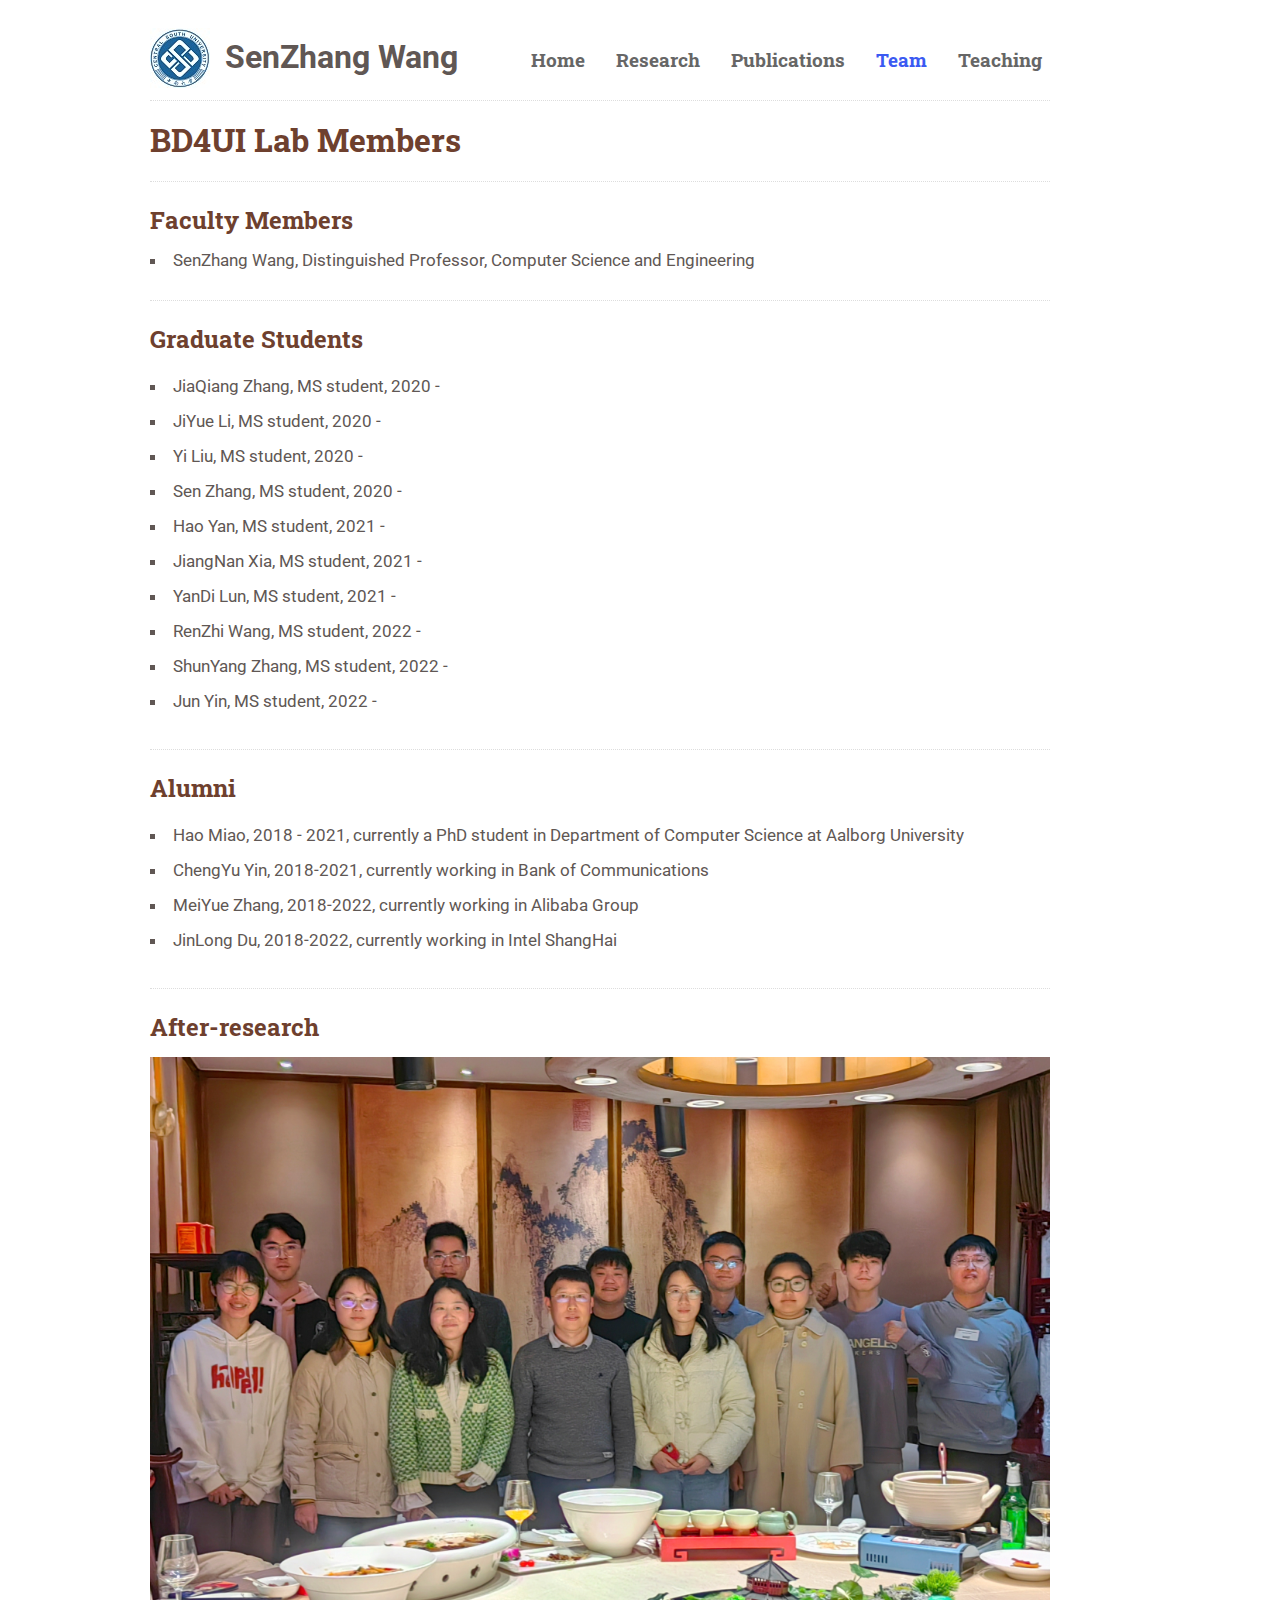
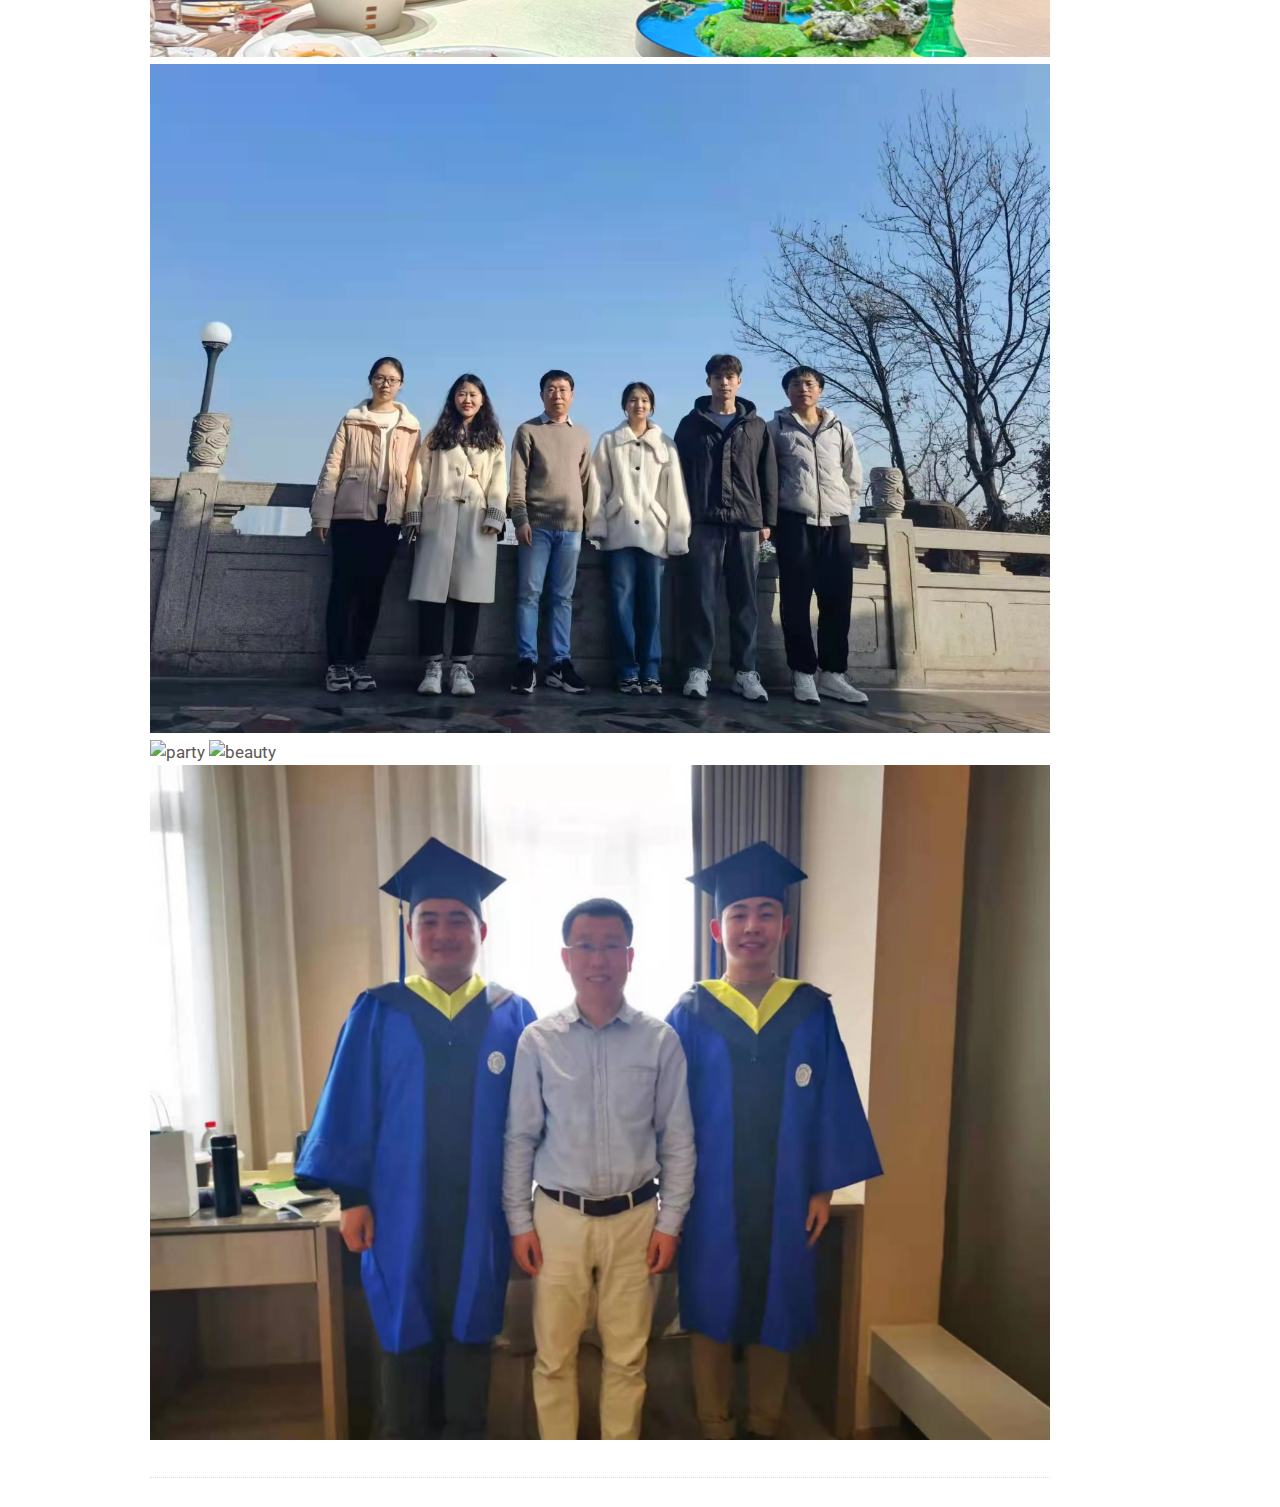
==== people.html @ 12c83cc8 "Update people.html" ====
<!DOCTYPE html>
<html xmlns="http://www.w3.org/1999/xhtml">
<head>
    <meta http-equiv="Content-Type" content="text/html; charset=utf-8" />
    <meta name="viewport" content="width=device-width, initial-scale=1, minimum-scale=0.5, maximum-scale=2.0, user-scalable=yes" />
    <title>SenZhang Wang at CSU</title>
    <!-- Website Styles -->
    <link rel="stylesheet" href="files/style.css" type="text/css" media="screen" />
    <link href='http://fonts.googleapis.com/css?family=Roboto:400,700,400italic' rel='stylesheet' type='text/css'/>
    <link href='http://fonts.googleapis.com/css?family=Roboto+Slab:400,700' rel='stylesheet' type='text/css'/>
    <link rel="icon" href="images/graph.ico">
</head>

<body >
    <div id="wrapper" >
        <!-- HEADER START -->
        <div id="header" >
		<div class="inner" >
                <div class="logo">
                    <img src="images/csu.jpg" alt="CSU-Logo" width="60" height="60" />
                </div>

                <div class="log">
                    <p><font size="6">SenZhang Wang</font></p>
                </div>

                <div class="nav">
                    <ul>
                        <li >
                            <a href="index.html">Home</a>
                        </li>
						<li >
                            <a href="research.html">Research</a>
                        </li>
                        <li>
                            <a href="publications.html">Publications</a>
                        </li>
						<li class="current">
                            <a href="people.html">Team</a>
                        </li>
                        <li>
                            <a href="teaching.html">Teaching</a>
                        </li>
                        
						
                    </ul>
                </div><!-- #nav end -->
                <div class="clear"></div>
            </div><!-- .inner end -->
        </div><!-- #header end -->

        <!-- MAIN CONTENT START -->
        <div id="main">
            <div class="inner">
  	<h3><font size="6"><font color="#6E402E"><b> BD4UI Lab Members</b></font></font></h3>
			   
				<div class="divider line"></div>


                <h3><font size="5"><font color="#6E402E"><b>Faculty Members</b></font></font></h3>
                <ul class="list square">  
                    <li> SenZhang Wang, Distinguished Professor, Computer Science and Engineering  </li>
                </ul>

                <div class="divider line"></div>
	

                <h3><font size="5"><font color="#6E402E"><b>Graduate Students</b></font></font></h3>
				<ul class="list square">  
	
					<li style="line-height: 35px"> JiaQiang Zhang, MS student, 2020 -   </li>
					<li style="line-height: 35px"> JiYue Li, MS student, 2020 -   </li>
					<li style="line-height: 35px"> Yi Liu, MS student, 2020 -   </li>
					<li style="line-height: 35px"> Sen Zhang, MS student, 2020 -   </li>
					<li style="line-height: 35px"> Hao Yan, MS student, 2021 -   </li>
                        <!-- <img src="images/yh.jpg" alt="yh" width="350"  /> -->
                        <!-- <img src="images/yh2.jpg" alt="yh2" width="350"  /> -->
					<li style="line-height: 35px"> JiangNan Xia, MS student, 2021 -   </li>
                        <!-- <img src="images/xjn.jpg" alt="xjn" width="350"  /> -->
					<li style="line-height: 35px"> YanDi Lun, MS student, 2021 -   </li>
					<li style="line-height: 35px"> RenZhi Wang, MS student, 2022 -   </li>
                        <!-- <img src="images/wrz.jpg" alt="wrz" width="350"  /> -->
					<li style="line-height: 35px"> ShunYang Zhang, MS student, 2022 -   </li>
					<li style="line-height: 35px"> Jun Yin, MS student, 2022 -   </li>	
                        <!-- <img src="images/yj.jpg" alt="yj" width="350"  /> -->
                </ul>

                <div class="divider line"></div>
				
                <h3><font size="5"><font color="#6E402E"><b>Alumni</b></font></font></h3>
                <ul class="list square">
				    <li style="line-height: 35px"> Hao Miao, 2018 - 2021, currently a PhD student in Department of Computer Science at Aalborg University</li>
                    <li style="line-height: 35px"> ChengYu Yin, 2018-2021, currently working in Bank of Communications</li>
                    <li style="line-height: 35px"> MeiYue Zhang, 2018-2022, currently working in Alibaba Group</li>
                    <li style="line-height: 35px"> JinLong Du, 2018-2022, currently working in Intel ShangHai</li>
                </ul>
				
				<div class="divider line"></div>

                <h3><font size="5"><font color="#6E402E"><b>After-research</b></font></font></h3>
                <ul class="list square">
		    <img src="images/20230324.jpg" alt="0324" width="900"  />
                    <img src="images/climbing.jpg" alt="climb" width="900"  />
                    <img src="images/nuaa_1.jpg" alt="party" width="900"  />
                    <img src="images/nuaa_2.jpg" alt="beauty" width="900"  />
                    <img src="images/nuaa_3.jpg" alt="graduate" width="900"  />
                </ul>
				
				<div class="divider line"></div>
				
				</div>
				</div>
    
</body>
</html>
---- files/style.css ----
/*========================*/
/*===  1. CSS Reset    ===*/
/*========================*/

html, body, div, span, h1, h2, h3, h4, h5, h6, p, blockquote, img, strong, ol, ul, li, form, input { margin: 0; padding: 0; border: 0; vertical-align: baseline; }
ul { list-style:none; list-style-position:outside;}

/*========================*/
/*===  2. General      ===*/
/*========================*/

body { background:#fff; font-size: 17px; line-height: 25px; font-family: 'Roboto', Helvetica, Arial, sans-serif; color:#605754; }

#wrapper { width: 980px; background:#fff; margin: 0 auto; }
.inner { width: 900px; margin: 0px; }
#header, #main, #footer { margin: 0 auto; width: 100%; }

a { color:#3B5AF2; text-decoration:none; transition: color 0.1s linear; -moz-transition: color 0.1s linear; -webkit-transition: color 0.1s linear; -o-transition: color 0.1s linear; }
	a:hover { color:#A25799; }
	a:active{ outline: none; }
	a:focus{ outline: none; -moz-outline-style: none; } 

p { display: block; margin-bottom:20px; }
strong { font-weight:bold; }
input, textarea { font-family: Arial, 'Helvetica Neue', Helvetica, sans-serif; }

::selection { background:#2e06cb; color:#fff; }

.clear { clear: both; display: block; height: 0; width: 100%; }


/*========================*/
/*===  3. Columns      ===*/
/*========================*/

.one_half, .one_third, .one_fourth, .three_fourth, .two_third, .one_fifth, .two_fifth, .three_fifth, .four_fifth { margin-bottom: 20px; float:left; margin-right: 4%; position:relative; }

.one_half { width:48%; }
.one_third { width:25.66%; }
.two_third { width:70.34%; }
.one_fourth { width:22%; }
.three_fourth { width:74%; }
.one_fifth { width:16.8%; }
.two_fifth { width:37.6%; }
.three_fifth { width:58.4%; }
.four_fifth { width:79.2%; }
.seven_tenth { width:65%; }
.third_tenth { width:35%; }

.last { margin-right: 0 !important; clear: right; }

.full-width { width:100%; }
	
.divider { display: block; width: 100%; height: 0; clear: both; margin:20px 0px; position: relative; }
	.line { border-top:1px dotted #ddd; margin-top:28px; margin-bottom:29px; }
	.top { text-align: right; border-top:1px dotted #ddd; margin-top:28px; margin-bottom:29px; width:98.35%; }
	.top a { font-size: 8px; line-height: 20px; position:absolute; right:-14px; top:-10px; color:#bbb; }
	.top a:hover { color:#3B5AF2; }
	

/*==========================*/
/*===  4. Typography     ===*/
/*==========================*/

/*==========================*/
/*===  4.1. Heading font ===*/
/*==========================*/

.nav,h1,h2,h3,h4,.home_tagline h1,.tagline h1,.over span,.dropcap1,.dropcap2,.bold,.nivo-caption { 
	font-family: 'Roboto Slab', 'Roboto', Helvetica, Arial; 
	/*text-transform:uppercase; */
	font-weight:normal; 	
}


/*=================================*/
/*===  4.2. Typography elements ===*/
/*=================================*/

h1,h2,h3,h4,h5,h6 { margin-bottom:20px; color:#444;  }
h5,h6 { letter-spacing:.9px; font-weight:bold; line-height:20px; }
h1{ font-size:30px; line-height:30px; }
h2{ font-size:28px; line-height:28px; }
h3{ font-size:20px; line-height:18px; }
h4{ font-size:17px; line-height:22px; font-weight:bold }
h5{ font-size:11px; }
h6{ font-size:10px; }

.title a { color:#444; }
.title a:hover { color:#3B5AF2; }

.dropcap1 { color: #444; display: block; float: left; font-size: 40px; line-height: 40px; margin: 0 8px 0 0; }
.dropcap2 { width:40px; height:40px; background:url(../img/dropcap.png) no-repeat; color:#fff; font-size:30px; text-align:center; line-height:40px; display: block; float: left; margin: 0 8px 0 0; }


.pullleft, .pullright { float: right; font-size:15px; font-style:italic; color:#999; width: 32%; margin: 20px 2px 14px 14px; padding: 20px; border-left: 2px solid #e1e1e1;}
	.pullleft { float: left; margin-left: 1px; margin-right: 20px; }

.imageleft, .imageright { float: right; padding: 8px; margin: 8px 0px 8px 24px; border: 1px solid #e1e1e1; }
.imageleft { float: left; margin: 8px 24px 8px 0px; }
.center { display:block; margin-left:auto; margin-right:auto; margin-bottom:30px; }
.border { border:1px solid #e1e1e1; padding:6px; margin-bottom:4px; margin-bottom:30px; }
img.specific { width:auto;}

.blockleft, .blockright { display: block; float: right; border: 1px solid #e1e1e1; margin: 8px 0px 8px 24px; padding: 8px; }
	.blockleft { float: left; margin: 8px 24px 8px 0px; }	
	.caption { color: #aaa; font-size: 11px; font-style: italic; text-align: center; margin:0; }

blockquote { color:#aaa; font-size:15px; font-style:italic;  margin:20px 0px 20px 20px; padding:20px; border-left:3px solid #ddd; }
	blockquote p { margin:0px; }
	blockquote span { display:block; font-size:12px; line-height:20px; color:#555; float:right; }	

.highlight-light { padding: 2px 5px; background-color: #f0f0bd; color: #222; }
.highlight-dark { padding: 2px 5px; background-color: #555; color: #fff; }

.box { padding:19px 16px; border:1px solid #ddd; text-align:center; margin-bottom:30px; }
	.box-grey { border-color:#ddd; color:#666; }
	.box-orange { border-color:#ffcc99; color:#3B5AF2; }
	
	
/*========================*/
/*===  5. Header       ===*/
/*========================*/

#header { z-index: 999; position: relative; }
	#header .inner { border-bottom:1px dotted #ddd; }	
	#header .logo { float:left; margin-top:28px; position:relative; display:block;}	
	#header .log { float:left; margin-top:45px; margin-left:15px; position:relative; display:block; font-size:28px; font-weight: bold;}	

/*========================*/
/*===  5.1. Navigation ===*/
/*========================*/

.nav { float:right; height:20px; margin:40px 0; }
.nav ul { list-style:none; position:relative; }
	.nav ul li { float:left; margin-left:15px; position:relative; display:block; font-size:19px; font-weight: bold;}		
	.nav ul li > a { color:#666; padding:0px 8px; line-height:40px; text-decoration:none; display:block;  }	
	.nav ul li:hover > a { color:#3B5AF2; }
	.nav ul li.current > a { color:#3B5AF2; }
	.nav ul li.current > a:hover { color:#3B5AF2; }

/*=========================*/
/*===  6. Main Content  ===*/
/*=========================*/

.home_tagline h1 { text-align:center; font-size:32px; line-height:40px; color:#605754; }
.home_tagline h1 a { color:#3B5AF2; }
.home_tagline h1 a:hover { color:#444; }

.static { margin-bottom:30px; }

.tagline { padding:30px 0px; width:900px; margin:0 auto; border-bottom:1px dotted #ddd; }
	.tagline h1 { font-size:32px; line-height:32px; float:left; margin:0px; }
	.tagline span { float:left; font-size:11px; line-height:11px; color:#aaa; border-left:1px dotted #ccc;  margin:10px 0px 0px 14px; padding-left:14px; }


#main .inner { padding-top:30px; }
.custom_content { padding-bottom:10px; }

.goto { font-size:11px; line-height:11px; display:block; margin-top:24px; }

#homepage-item, #recent-work, #recent-posts { margin-bottom:30px; position:relative; }

#recent-work img { margin-bottom:0px; padding:0px;  }
#recent-work a {  }
#recent-work .over { width:198px; height:130px; }

#homepage-item h4 { margin-bottom:5px; }
#homepage-item p:last-child { margin-bottom:0px; }

#recent-posts p { margin-bottom:0px; background:#fff; }
#recent-posts h5 { line-height:10px; margin-bottom:10px; }
#recent-posts span.post-info { float:none; background:#fff; margin:0px; font-style:italic; color:#716965; display:block; margin-top:-8px; font-size:11px; }

#recent-work .one_third,#recent-work .one_fourth,#recent-posts .one_third,#recent-posts .one_fourth,#homepage-item .one_third,#homepage-item .one_fourth { margin-bottom:0px; }

.content { width:662px; float:left; margin-right:20px; }
.content .gallery { margin-bottom:30px; }
.content .gallery a > img { width:644px; }

.content_right { margin:0px 0px 0px 20px; }

.heading-img { margin-bottom:30px; width:644px; }

/*========================*/
/*===  6.3. Portfolio  ===*/
/*========================*/

.portfolio { overflow:hidden; }
.portfolio > li { float:left; }
.portfolio li img { width:100%; }

.over { opacity:0; filter: alpha(opacity = 0); position:absolute; background:#fff url(../img/over_plus.png) no-repeat right bottom; }
.over:hover { text-decoration:none; color:#666; }
	.over span { font-size:22px; color:#444; display:block; margin:10px 10px 5px 10px;}
	.over p { margin:0px 10px; color:#999; }

.zoom { background:#fff url(../img/over_zoom.png) no-repeat center center; }

.item-name { display:block; margin-left:7px; margin-bottom:4px; }
	.item-name p { color:#605754; font-size:11px; margin-bottom:4px; }
	.item-name .title { margin-top:10px; }	
	.item-name h4, .item-name h3 { margin-bottom:6px; }
	.item-name > a { font-size:11px; }
	
.one-column > li { width:900px; margin-bottom:24px; display:inline-block; float:none; }
	.one-column li:last child { margin:0; }
	.one-column .item-name span { margin-bottom:0px; }
	.one-column .item-name span a { font-size:12px; line-height:20px; display:block; margin-bottom:10px; }	
	.one-column p { font-size:12px; }
	.one-column .item-name h4, .one-column .item-name h3 { margin-bottom:20px; margin-top:0px; }
	
.detailed .item-image { float:left; width:600px; margin-right:30px; }
.detailed .item-name { float:left; width:256px; padding:0; margin:0; }
.detailed .item-name span a { margin-bottom:30px; }
.detailed p { margin-bottom:30px; }

.two-columns { width:950px; }
.two-columns li { width:425px; margin:0 50px 40px 0; }
.two-columns li img, .two-columns .over { width:411px; height:290px; }
.three-columns { width:945px; }
.three-columns li { width:270px; margin:0 45px 35px 0; }
.three-columns li img, .three-columns .over { width:256px; height:180px; }
.four-columns { width:936px; }
.four-columns li { width:198px; margin:0 36px 30px 0; }
.four-columns li img, .four-columns .over { width:184px; height:130px; }

.item-image { width:width; height:height; border:1px solid #e1e1e1; padding:6px; padding-bottom:0px; margin-bottom:4px; }

.gallery li { list-style:none; }

.hidden { display:none; }

.filter { padding-bottom:40px; }
.filter li { float:left; padding-right:10px; border-right:1px solid #ddd; margin-right:10px; font-size:12px; line-height:12px; }
.filter li a { color:#605754; }
.filter li:last-child { border:0px; }
.filter li.current a { color:#d16f4e; }


/*========================*/
/*===  7. Footer       ===*/
/*========================*/

#footer { clear:both; }
#footer .one_third, #footer .one_fourth { margin-bottom:0px; }
#footer .inner { padding:30px 0 20px 0; overflow:hidden; border-top:1px dotted #ddd; }

#footer ul { list-style-type: none; list-style-position: outside; }
	
#footer ul.links li a { color:#605754; display:block; font-size:12px; line-height:20px; padding:0px 0px 8px 0px; }

#tweet li { margin-bottom:10px; }
#tweet .twitter-content { padding:10px; background:#e6e6e6; font-size:11px; font-style:italic; }
#tweet .quote { font-size:11px; text-decoration:none; background:url(../img/twitter_quote.png) no-repeat right top; width:198px; height:30px; }
#tweet .quote a span { color:#c0c0c0; padding:10px 0 0 8px; display:block;}
#tweet .quote a:hover { text-decoration:none; }

.flickr_badge_image {margin:0 4px 0 0; float:left;}
.flickr_badge_image img { width:39px; height:39px; padding:2px; border:1px solid #ddd;}


/*========================*/
/*===  7.1. Copyright  ===*/
/*========================*/

.footer_small { clear:both; width:900px; margin:0 auto; overflow:hidden; padding:20px 0; border-top:1px dotted #ddd; }
.copyright { font-size:11px; padding-top:8px; text-align:center; }


/*========================*/
/*===  8. Elements     ===*/
/*========================*/

/*========================*/
/*===  8.1. Icon boxes ===*/
/*========================*/

.icon-image { float:left; width:32px; margin-right:10px; }
.icon-text { float:left; width:156px; overflow:hidden; }
.icon-text h5,.icon-text h6 { margin-bottom:5px; }
.icon-text p { font-size:11px; margin-bottom:10px; }

.one_third .icon-text { width:233px; }
.one_fifth .icon-text { width:109px; }


/*========================*/
/*===  8.4. Toggles    ===*/
/*========================*/

.toggle-view { list-style:none; width:100%; }

.toggle-view li { margin-bottom:4px; position:relative; cursor:pointer; overflow:hidden; }
.toggle-view h6 { text-decoration: none; text-transform: uppercase; padding:7px 8px 7px 30px; font-size:12px; line-height:20px; margin:0; border: 1px solid #e1e1e1; }
	.toggle { background:url(../img/toggle.png) no-repeat 8px 2px; }
	.active { background:url(../img/toggle.png) no-repeat 8px -48px;}

.toggle-view img { position:absolute; left:6px; top:5px; color:#bbb; font-size:22px; }
.toggle-view p { padding:10px 10px 10px 32px; margin:0px; display:none; } 


/*========================*/
/*===  8.5. Lists      ===*/
/*========================*/

ol, .list { list-style:inside none; margin-bottom:30px; }
ol li, .list li { color:#605754; line-height:20px; }
	ol { list-style-type:decimal; }
	.square { list-style-type:square; }
	.circle { list-style-type:circle; }
	.check li { background:transparent url(../img/checklist.png) no-repeat 0px 2px; padding-left:22px; }


/*========================*/
/*===  8.6. NivoSlider ===*/
/*========================*/

.slider #slider { width:900px; height:380px; }
.slider .nivoSlider { background:#fff url(../img/loader.gif) no-repeat 50% 50%; margin-bottom:30px; }
.slider .nivoSlider img { position:absolute; top:0px; left:0px; display:none; }
.slider .nivoSlider a { border:0; display:block; }

.slider .nivo-controlNav { position:absolute; left:10px; bottom:10px; }
.slider .nivo-controlNav a { display:block; width:10px; height:10px; background:url(../img/nivo-slider/bullets.png) no-repeat; text-indent:-9999px; border:0; margin-right:10px; float:left; }
.slider .nivo-controlNav a.active { background-position:0 -10px; }
.slider .nivo-directionNav a { display:block; height:30px; width:30px; background:url(../img/nivo-slider/arrows.png) no-repeat left; text-indent:-9999px; border:0; }
.slider a.nivo-nextNav { background-position:-90px 0; right:15px; top:175px; }
.slider a.nivo-nextNav:hover { 	background-position:-60px 0px; }
.slider a.nivo-prevNav { left:15px; top:175px; }
.slider a.nivo-prevNav:hover { 	background-position:-30px 0px; }

.slider .nivo-caption { bottom:15px; right:15px; left:auto; display:block; width:auto; max-width:630px; overflow:hidden; background:#000; text-shadow:none; }
.slider .nivo-caption p { padding:15px 20px; color:#fff; font-size:22px; text-transform:uppercase; }
.slider .nivo-caption a { color:#fff; text-decoration:underline; }

/*========================*/
/*===  8.7. Table ===*/
/*========================*/

.table{
	width:inherit;
    border: 0px solid #ccc;
}
.table td{
    border: 0px solid #ccc;
	padding-bottom: 1em
}
.pic{
    width:12%;
	vertical-align: top;
}

.pic2{
    width:18%;
	vertical-align: top;
}

.content{
    width:inherit;
}

.date{
    width:8%;
	vertical-align: top;
}

.news{
    width:inherit;
}


.state{
    width:22%;
}

.travelcontent{
    width:inherit;
}
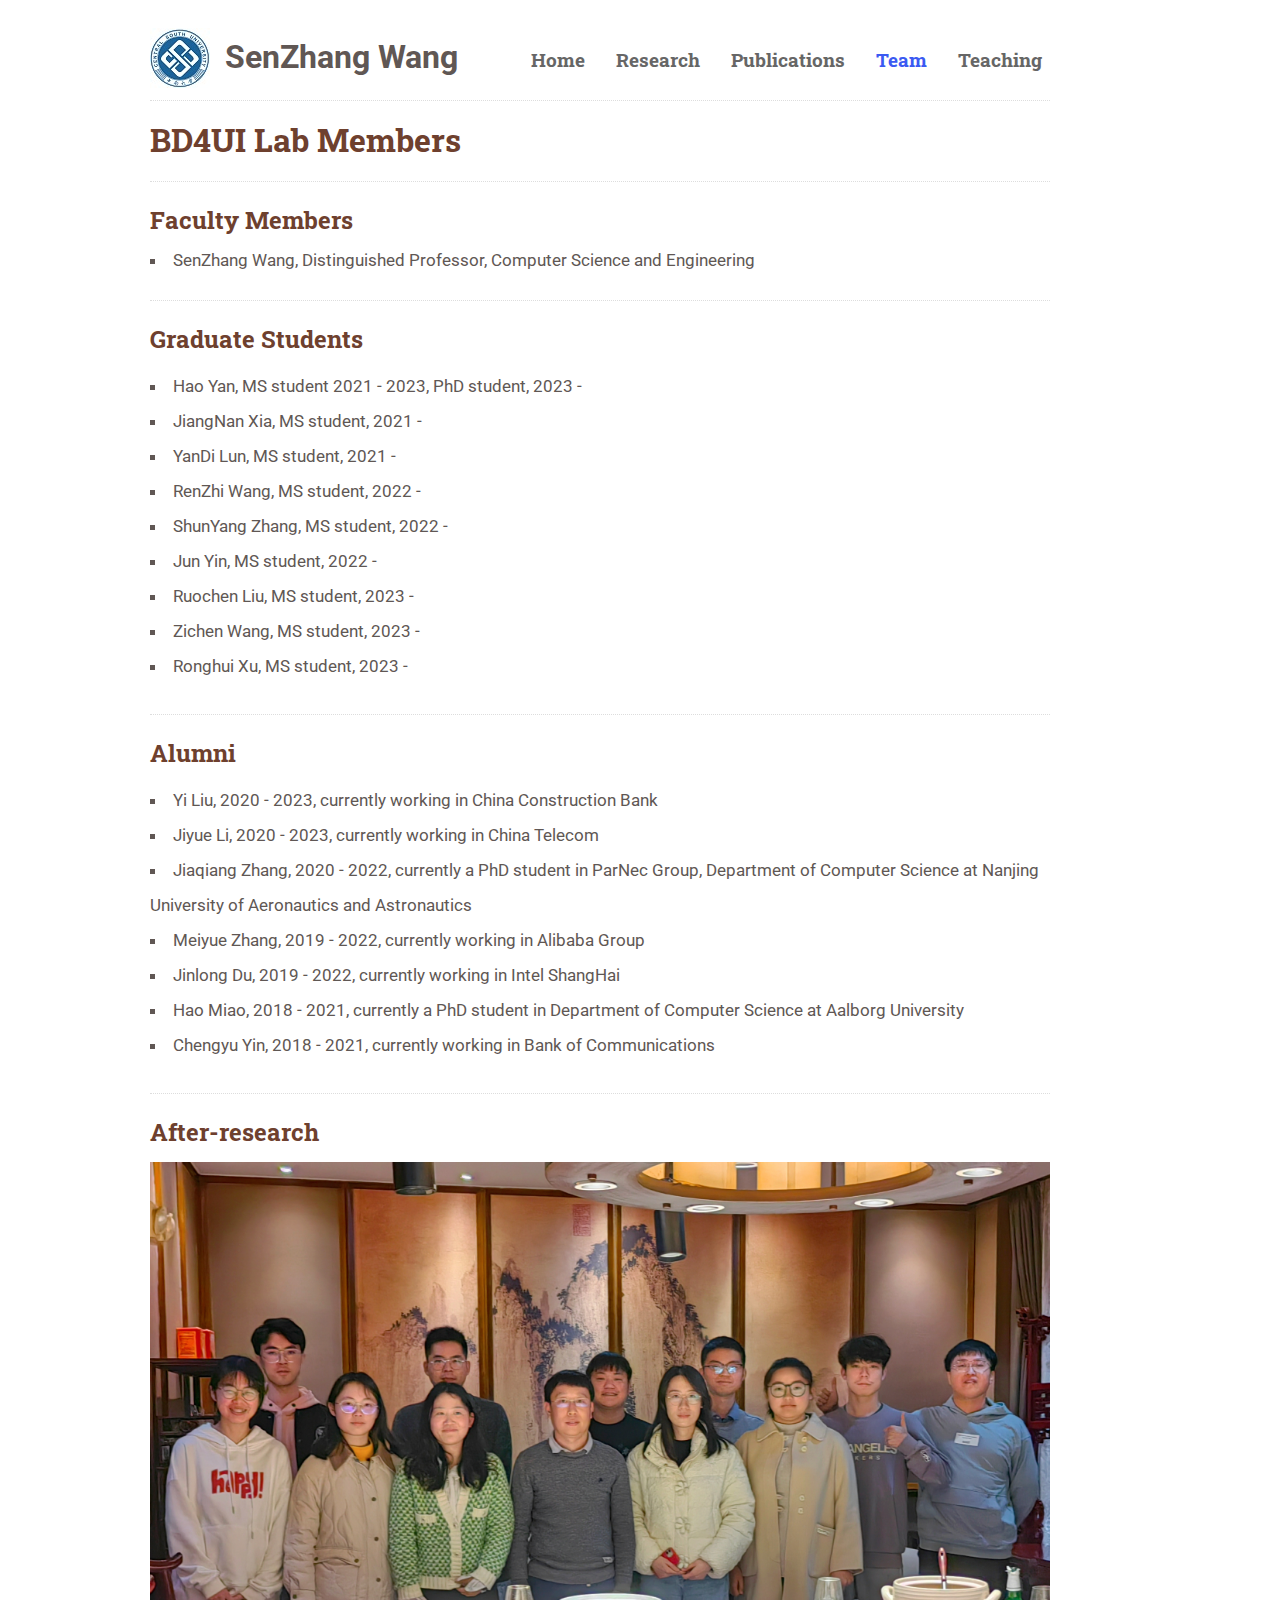
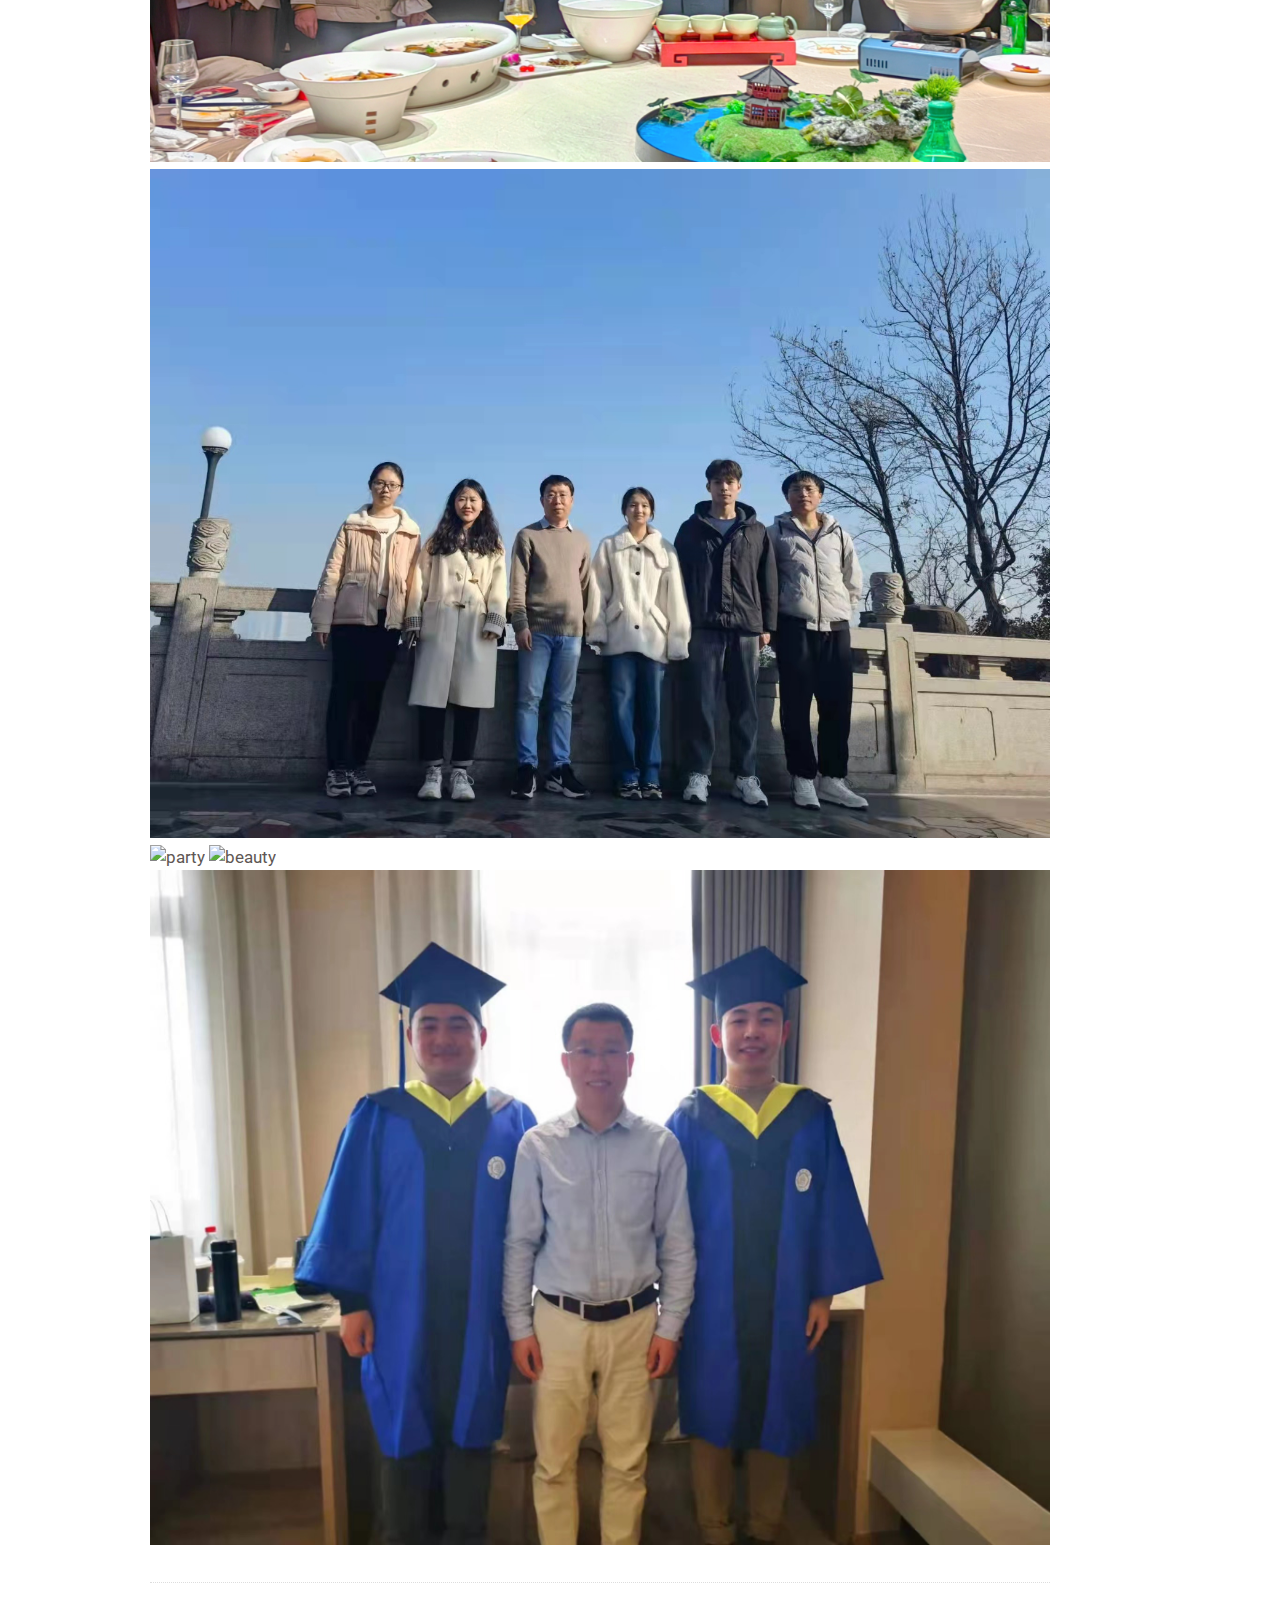
==== commit 0172a298: "Update people.html" ====
--- a/people.html
+++ b/people.html
@@ -67,12 +67,7 @@
 
                 <h3><font size="5"><font color="#6E402E"><b>Graduate Students</b></font></font></h3>
 				<ul class="list square">  
-	
-					<li style="line-height: 35px"> JiaQiang Zhang, MS student, 2020 -   </li>
-					<li style="line-height: 35px"> JiYue Li, MS student, 2020 -   </li>
-					<li style="line-height: 35px"> Yi Liu, MS student, 2020 -   </li>
-					<li style="line-height: 35px"> Sen Zhang, MS student, 2020 -   </li>
-					<li style="line-height: 35px"> Hao Yan, MS student, 2021 -   </li>
+					<li style="line-height: 35px"> Hao Yan, MS student 2021 - 2023, PhD student, 2023 -   </li>
                         <!-- <img src="images/yh.jpg" alt="yh" width="350"  /> -->
                         <!-- <img src="images/yh2.jpg" alt="yh2" width="350"  /> -->
 					<li style="line-height: 35px"> JiangNan Xia, MS student, 2021 -   </li>
@@ -83,16 +78,23 @@
 					<li style="line-height: 35px"> ShunYang Zhang, MS student, 2022 -   </li>
 					<li style="line-height: 35px"> Jun Yin, MS student, 2022 -   </li>	
                         <!-- <img src="images/yj.jpg" alt="yj" width="350"  /> -->
+					<li style="line-height: 35px"> Ruochen Liu, MS student, 2023 -   </li>
+					<li style="line-height: 35px"> Zichen Wang, MS student, 2023 -   </li>
+					<li style="line-height: 35px"> Ronghui Xu, MS student, 2023 -   </li>
                 </ul>
 
                 <div class="divider line"></div>
 				
                 <h3><font size="5"><font color="#6E402E"><b>Alumni</b></font></font></h3>
                 <ul class="list square">
-				    <li style="line-height: 35px"> Hao Miao, 2018 - 2021, currently a PhD student in Department of Computer Science at Aalborg University</li>
-                    <li style="line-height: 35px"> ChengYu Yin, 2018-2021, currently working in Bank of Communications</li>
-                    <li style="line-height: 35px"> MeiYue Zhang, 2018-2022, currently working in Alibaba Group</li>
-                    <li style="line-height: 35px"> JinLong Du, 2018-2022, currently working in Intel ShangHai</li>
+			<li style="line-height: 35px"> Yi Liu, 2020 - 2023, currently working in China Construction Bank</li>
+			<li style="line-height: 35px"> Jiyue Li, 2020 - 2023, currently working in China Telecom</li>
+			<li style="line-height: 35px"> Jiaqiang Zhang, 2020 - 2022, currently a PhD student in ParNec Group, Department of Computer Science at Nanjing University of Aeronautics and Astronautics</li>
+			<li style="line-height: 35px"> Meiyue Zhang, 2019 - 2022, currently working in Alibaba Group</li>
+                    	<li style="line-height: 35px"> Jinlong Du, 2019 - 2022, currently working in Intel ShangHai</li>
+			<li style="line-height: 35px"> Hao Miao, 2018 - 2021, currently a PhD student in Department of Computer Science at Aalborg University</li>
+                    	<li style="line-height: 35px"> Chengyu Yin, 2018 - 2021, currently working in Bank of Communications</li>
+                    	
                 </ul>
 				
 				<div class="divider line"></div>
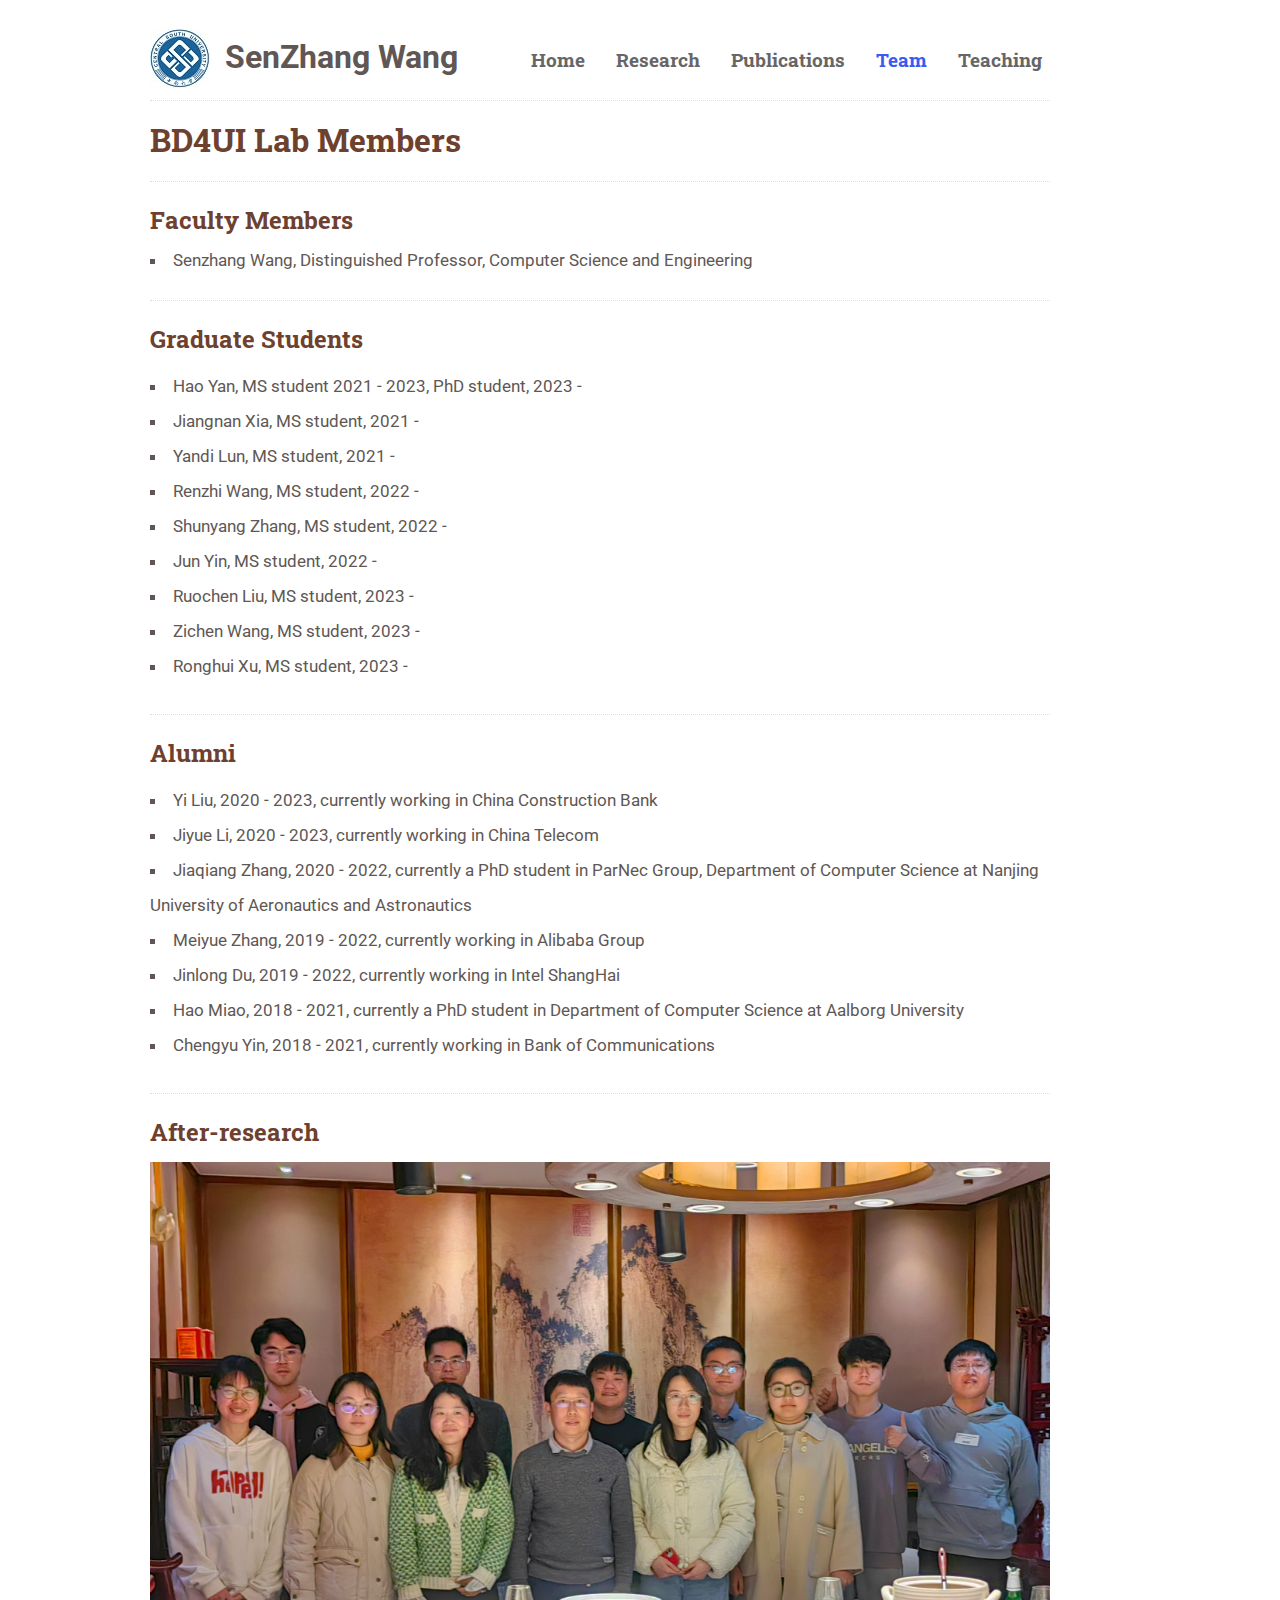
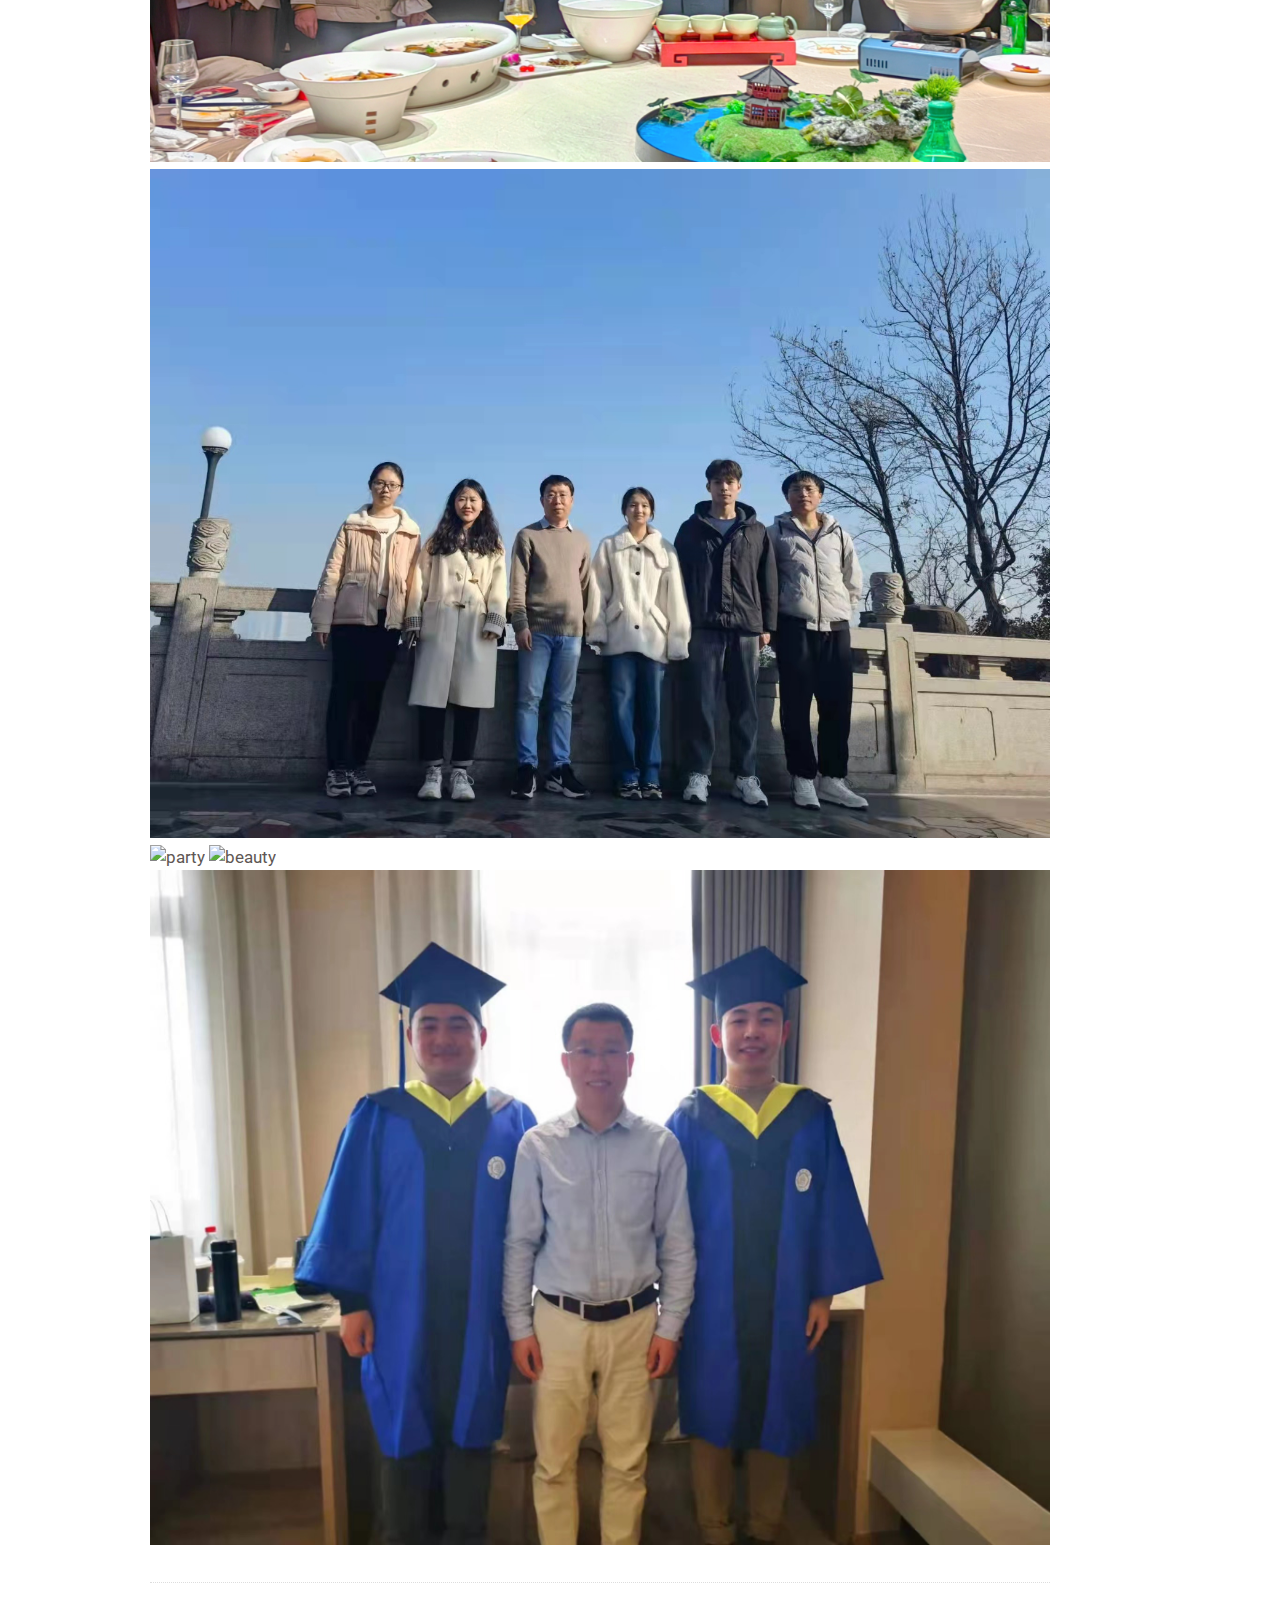
==== commit d6fea7b0: "Update people.html" ====
--- a/people.html
+++ b/people.html
@@ -59,7 +59,7 @@
 
                 <h3><font size="5"><font color="#6E402E"><b>Faculty Members</b></font></font></h3>
                 <ul class="list square">  
-                    <li> SenZhang Wang, Distinguished Professor, Computer Science and Engineering  </li>
+                    <li> Senzhang Wang, Distinguished Professor, Computer Science and Engineering  </li>
                 </ul>
 
                 <div class="divider line"></div>
@@ -70,12 +70,12 @@
 					<li style="line-height: 35px"> Hao Yan, MS student 2021 - 2023, PhD student, 2023 -   </li>
                         <!-- <img src="images/yh.jpg" alt="yh" width="350"  /> -->
                         <!-- <img src="images/yh2.jpg" alt="yh2" width="350"  /> -->
-					<li style="line-height: 35px"> JiangNan Xia, MS student, 2021 -   </li>
+					<li style="line-height: 35px"> Jiangnan Xia, MS student, 2021 -   </li>
                         <!-- <img src="images/xjn.jpg" alt="xjn" width="350"  /> -->
-					<li style="line-height: 35px"> YanDi Lun, MS student, 2021 -   </li>
-					<li style="line-height: 35px"> RenZhi Wang, MS student, 2022 -   </li>
+					<li style="line-height: 35px"> Yandi Lun, MS student, 2021 -   </li>
+					<li style="line-height: 35px"> Renzhi Wang, MS student, 2022 -   </li>
                         <!-- <img src="images/wrz.jpg" alt="wrz" width="350"  /> -->
-					<li style="line-height: 35px"> ShunYang Zhang, MS student, 2022 -   </li>
+					<li style="line-height: 35px"> Shunyang Zhang, MS student, 2022 -   </li>
 					<li style="line-height: 35px"> Jun Yin, MS student, 2022 -   </li>	
                         <!-- <img src="images/yj.jpg" alt="yj" width="350"  /> -->
 					<li style="line-height: 35px"> Ruochen Liu, MS student, 2023 -   </li>
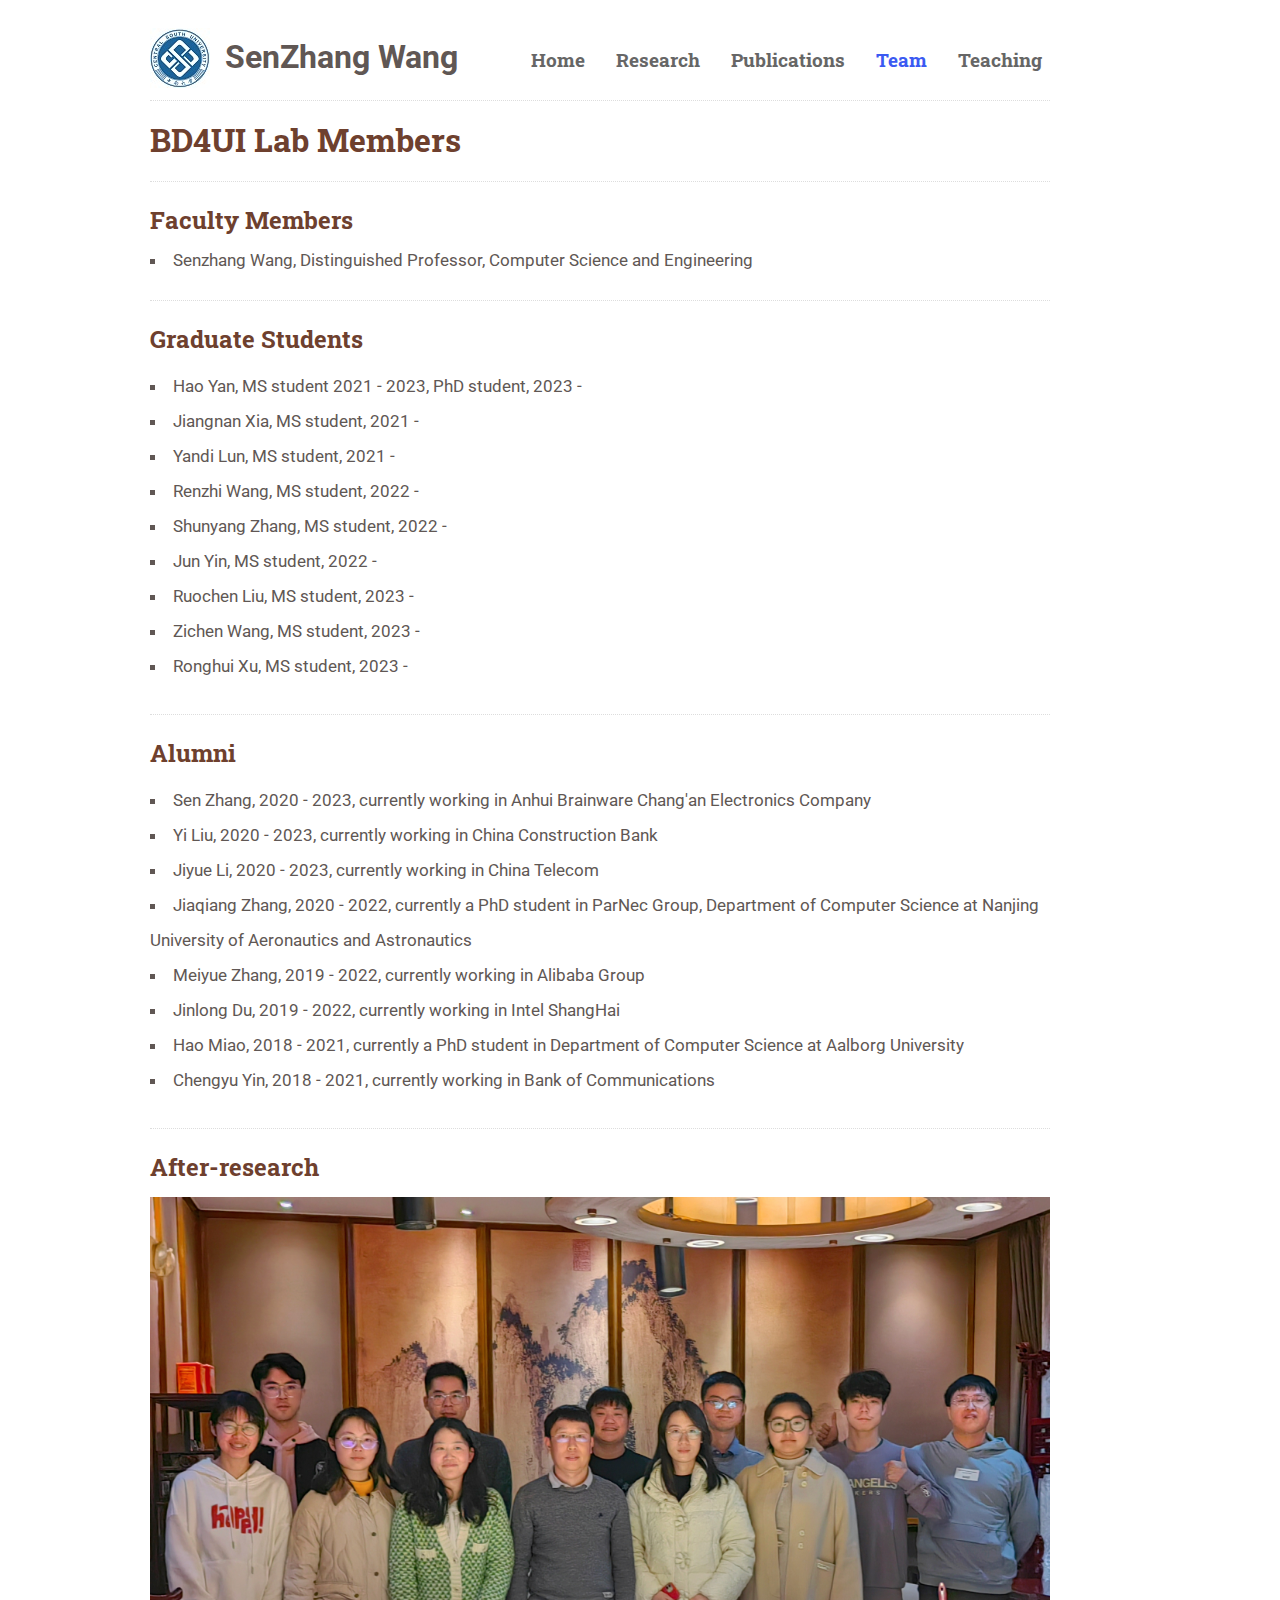
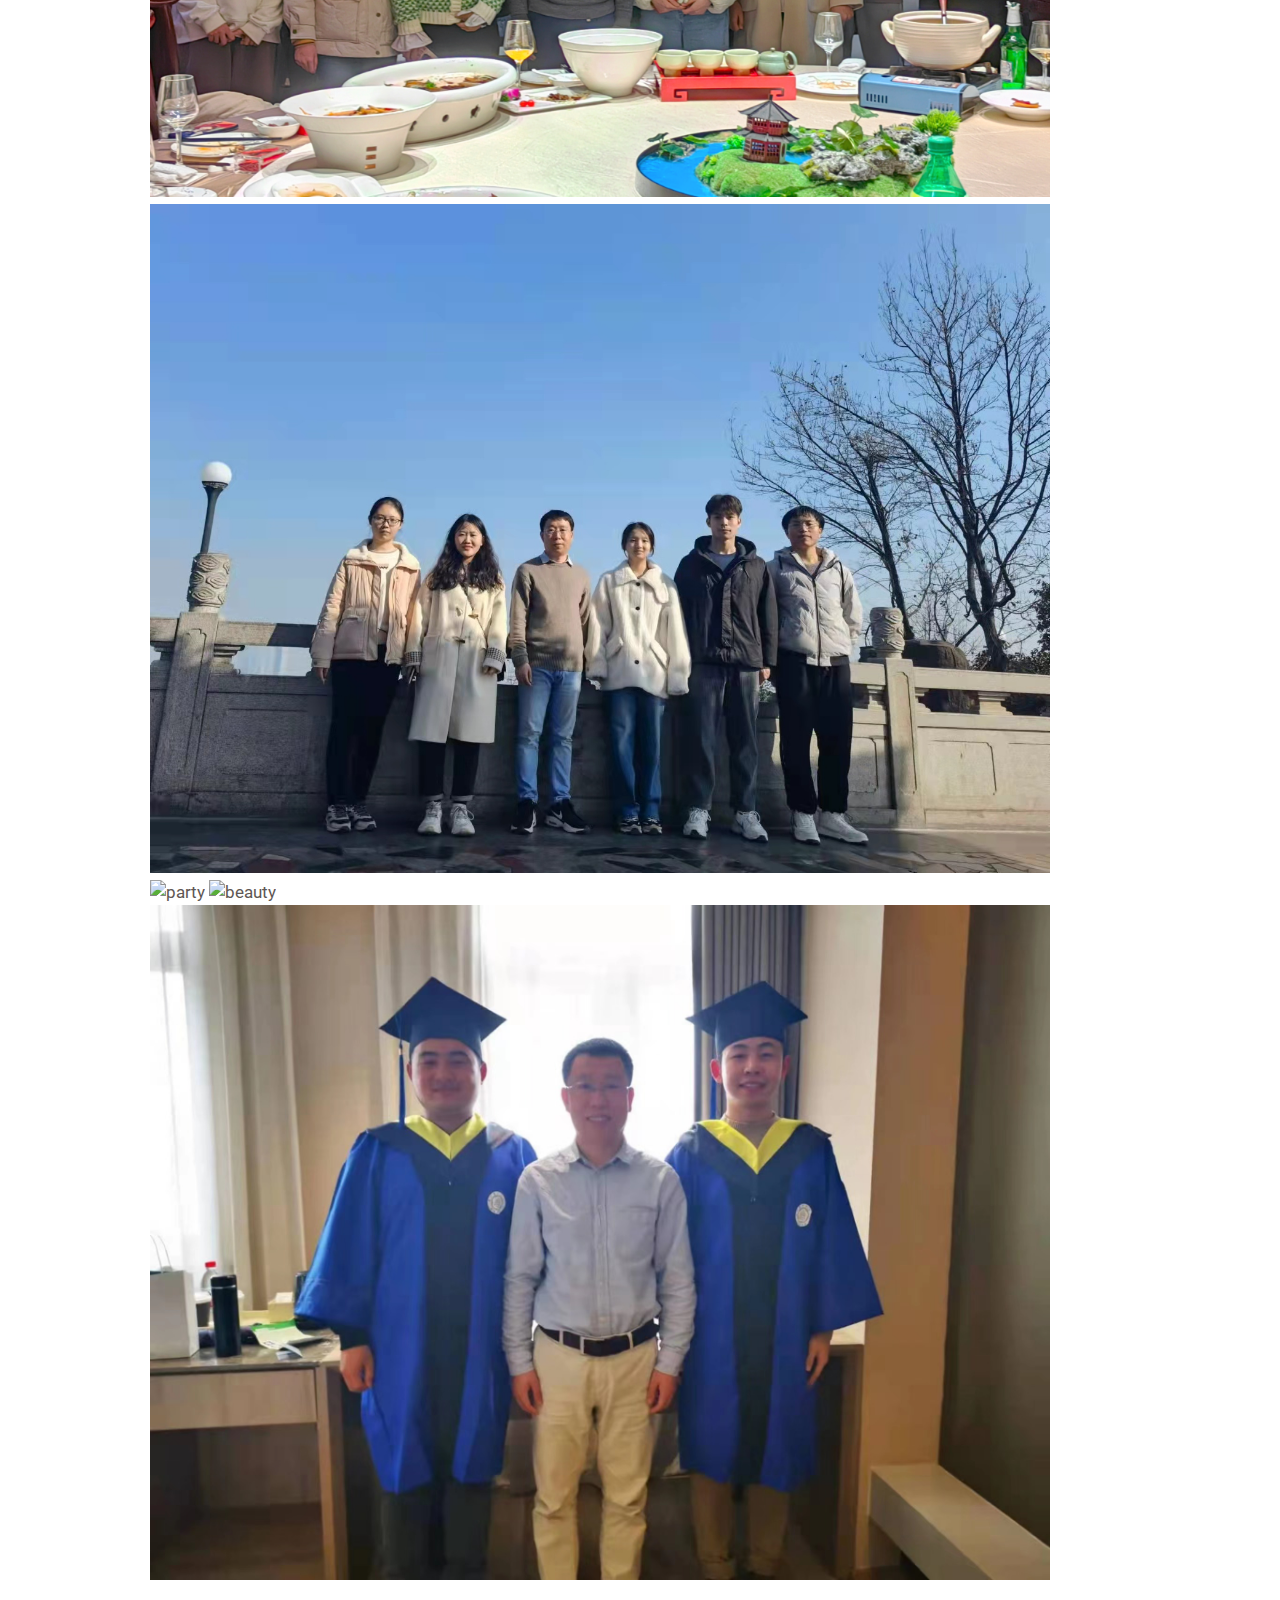
==== commit e9bb4726: "Update people.html" ====
--- a/people.html
+++ b/people.html
@@ -87,6 +87,7 @@
 				
                 <h3><font size="5"><font color="#6E402E"><b>Alumni</b></font></font></h3>
                 <ul class="list square">
+			<li style="line-height: 35px"> Sen Zhang, 2020 - 2023, currently working in Anhui Brainware Chang'an Electronics Company</li>
 			<li style="line-height: 35px"> Yi Liu, 2020 - 2023, currently working in China Construction Bank</li>
 			<li style="line-height: 35px"> Jiyue Li, 2020 - 2023, currently working in China Telecom</li>
 			<li style="line-height: 35px"> Jiaqiang Zhang, 2020 - 2022, currently a PhD student in ParNec Group, Department of Computer Science at Nanjing University of Aeronautics and Astronautics</li>
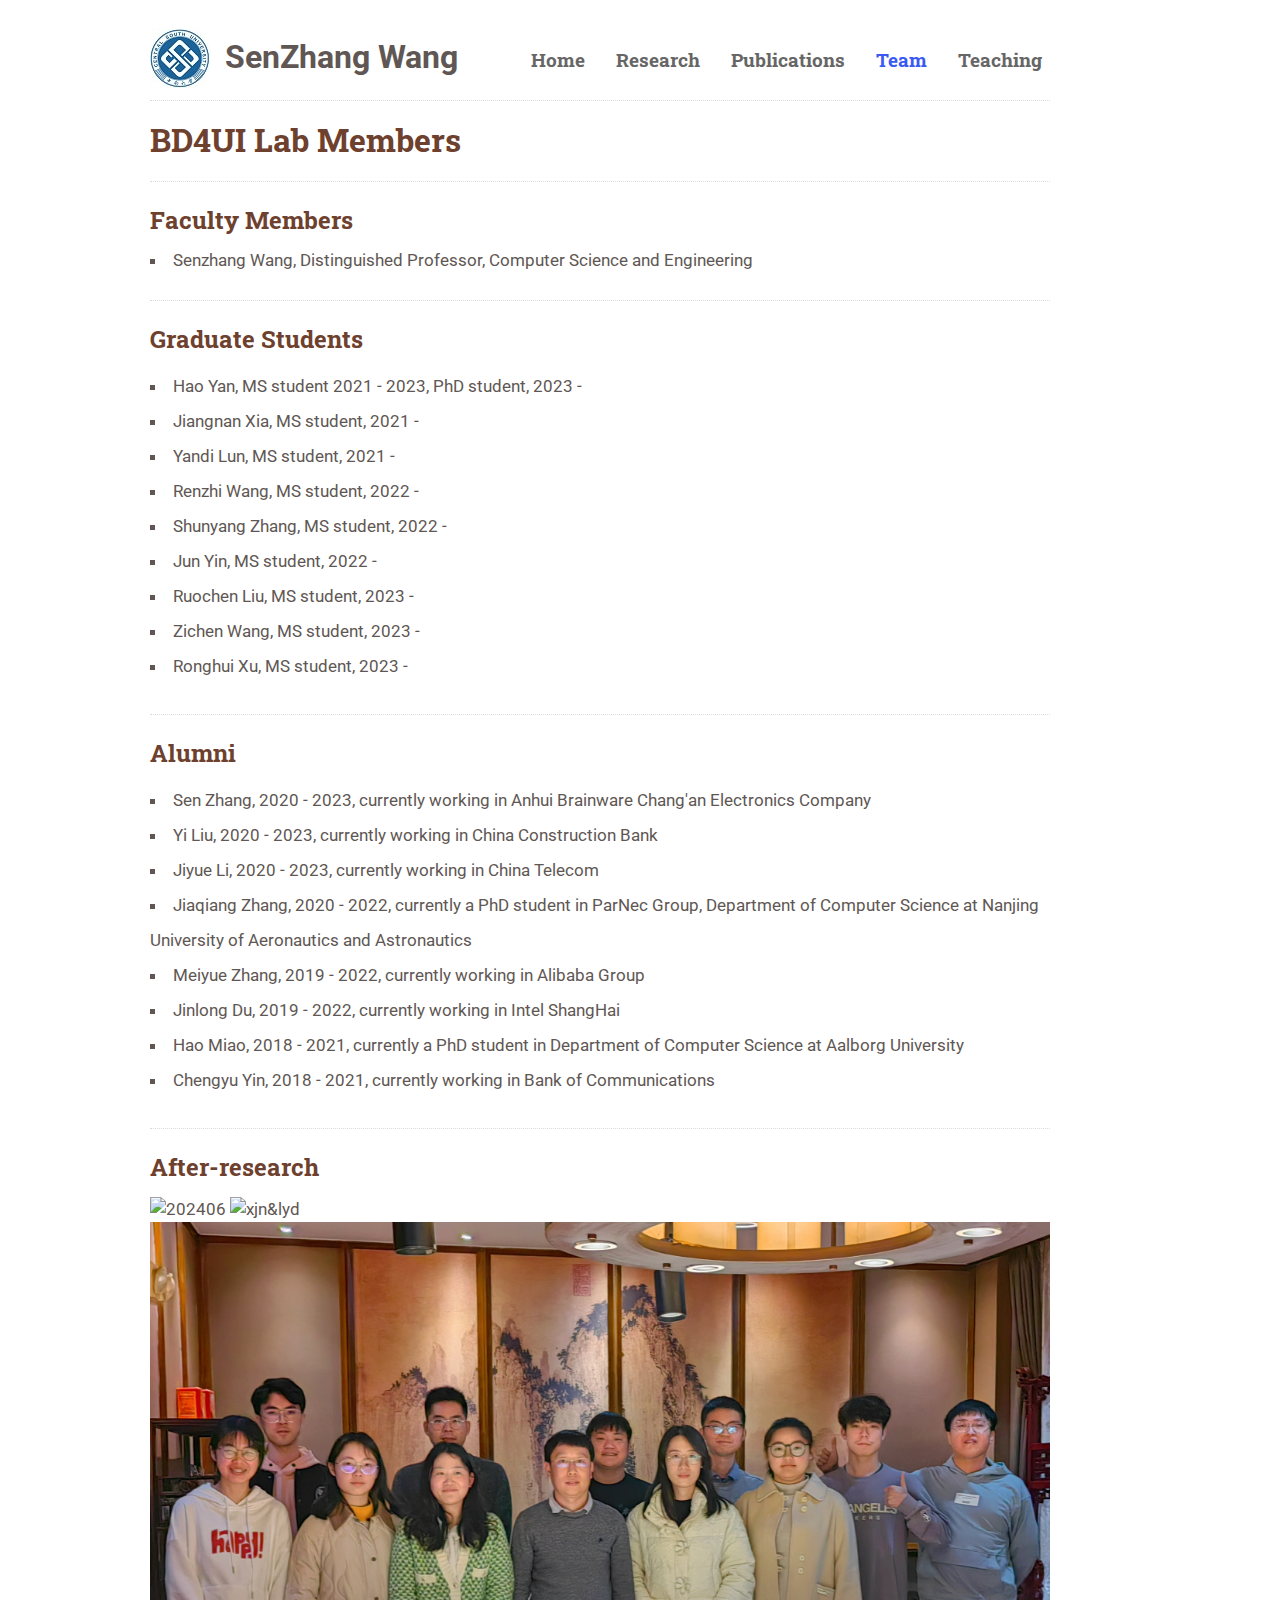
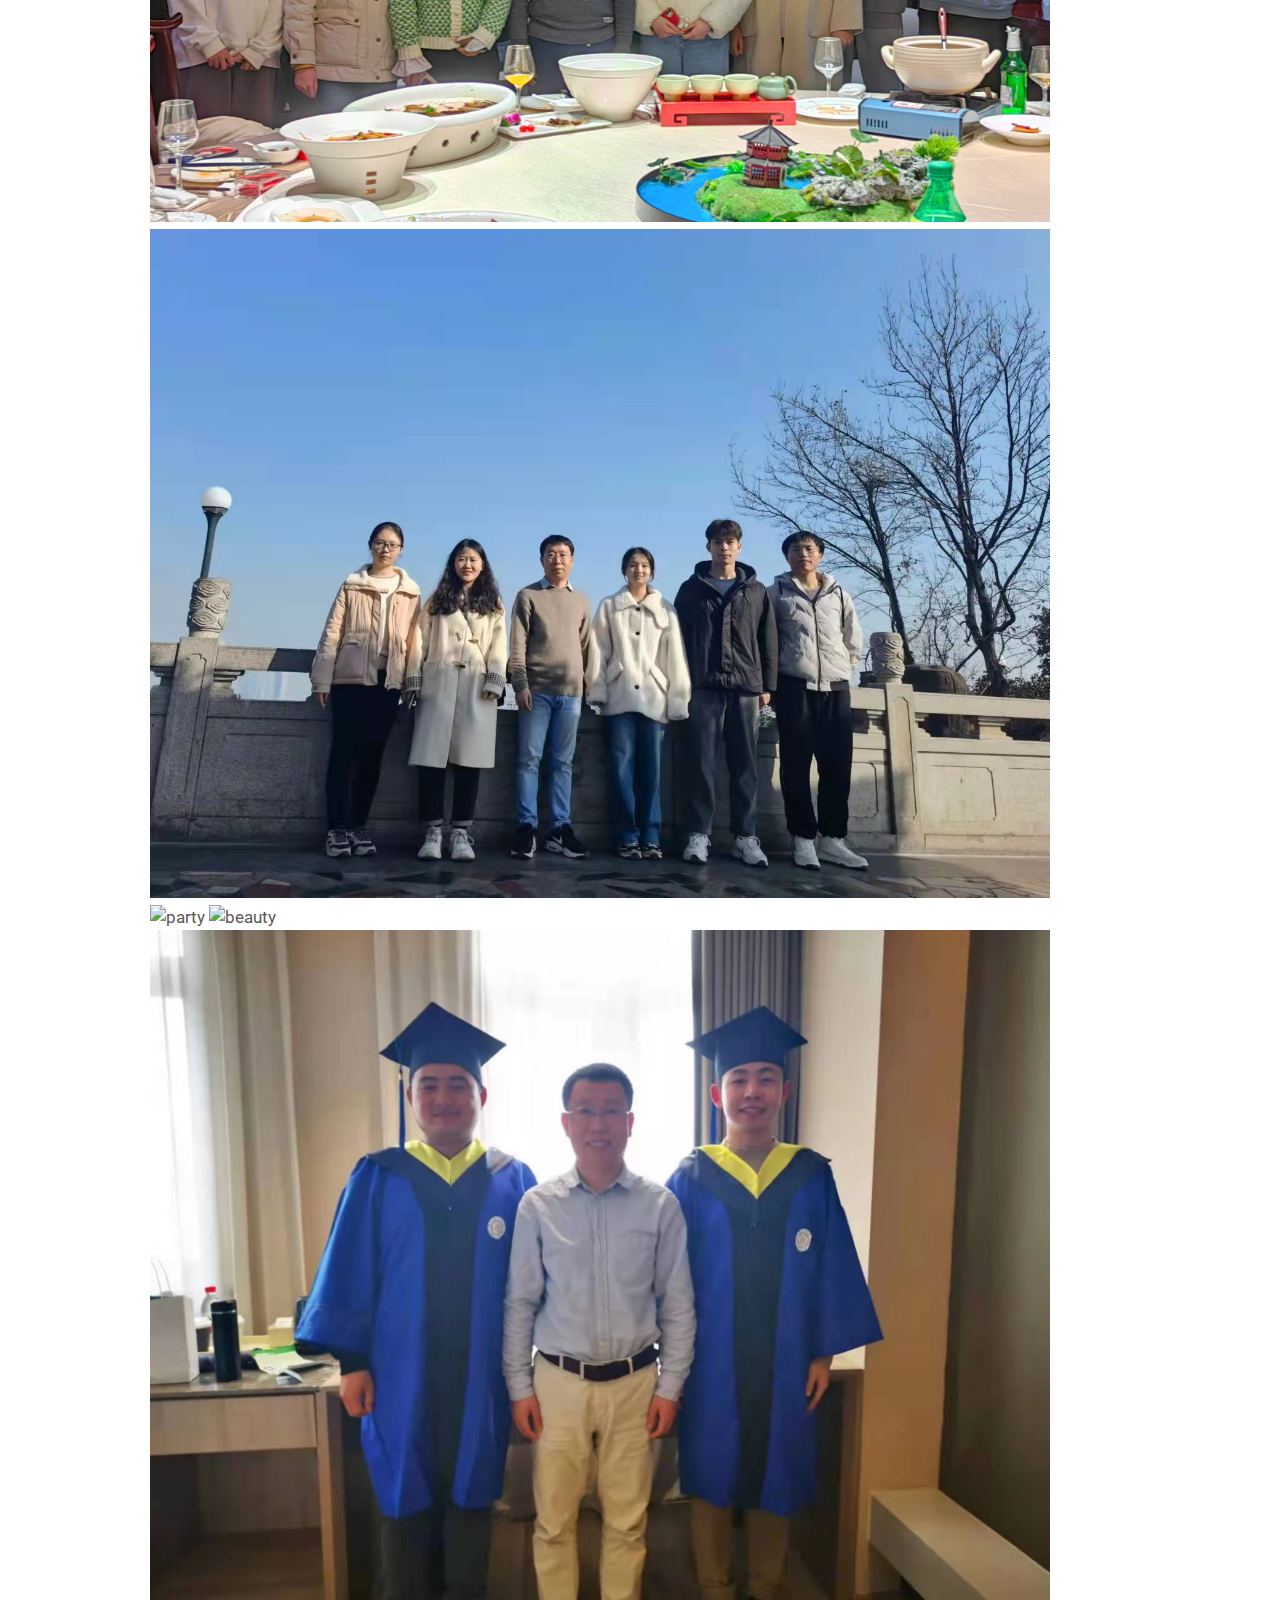
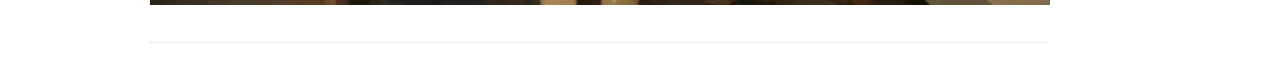
==== commit dafd84ca: "Update people.html" ====
--- a/people.html
+++ b/people.html
@@ -102,6 +102,8 @@
 
                 <h3><font size="5"><font color="#6E402E"><b>After-research</b></font></font></h3>
                 <ul class="list square">
+		    <img src="images/all.jpg" alt="202406" width="900"  />
+		    <img src="images/21.jpg" alt="xjn&lyd" width="900"  />
 		    <img src="images/20230324.jpg" alt="0324" width="900"  />
                     <img src="images/climbing.jpg" alt="climb" width="900"  />
                     <img src="images/nuaa_1.jpg" alt="party" width="900"  />
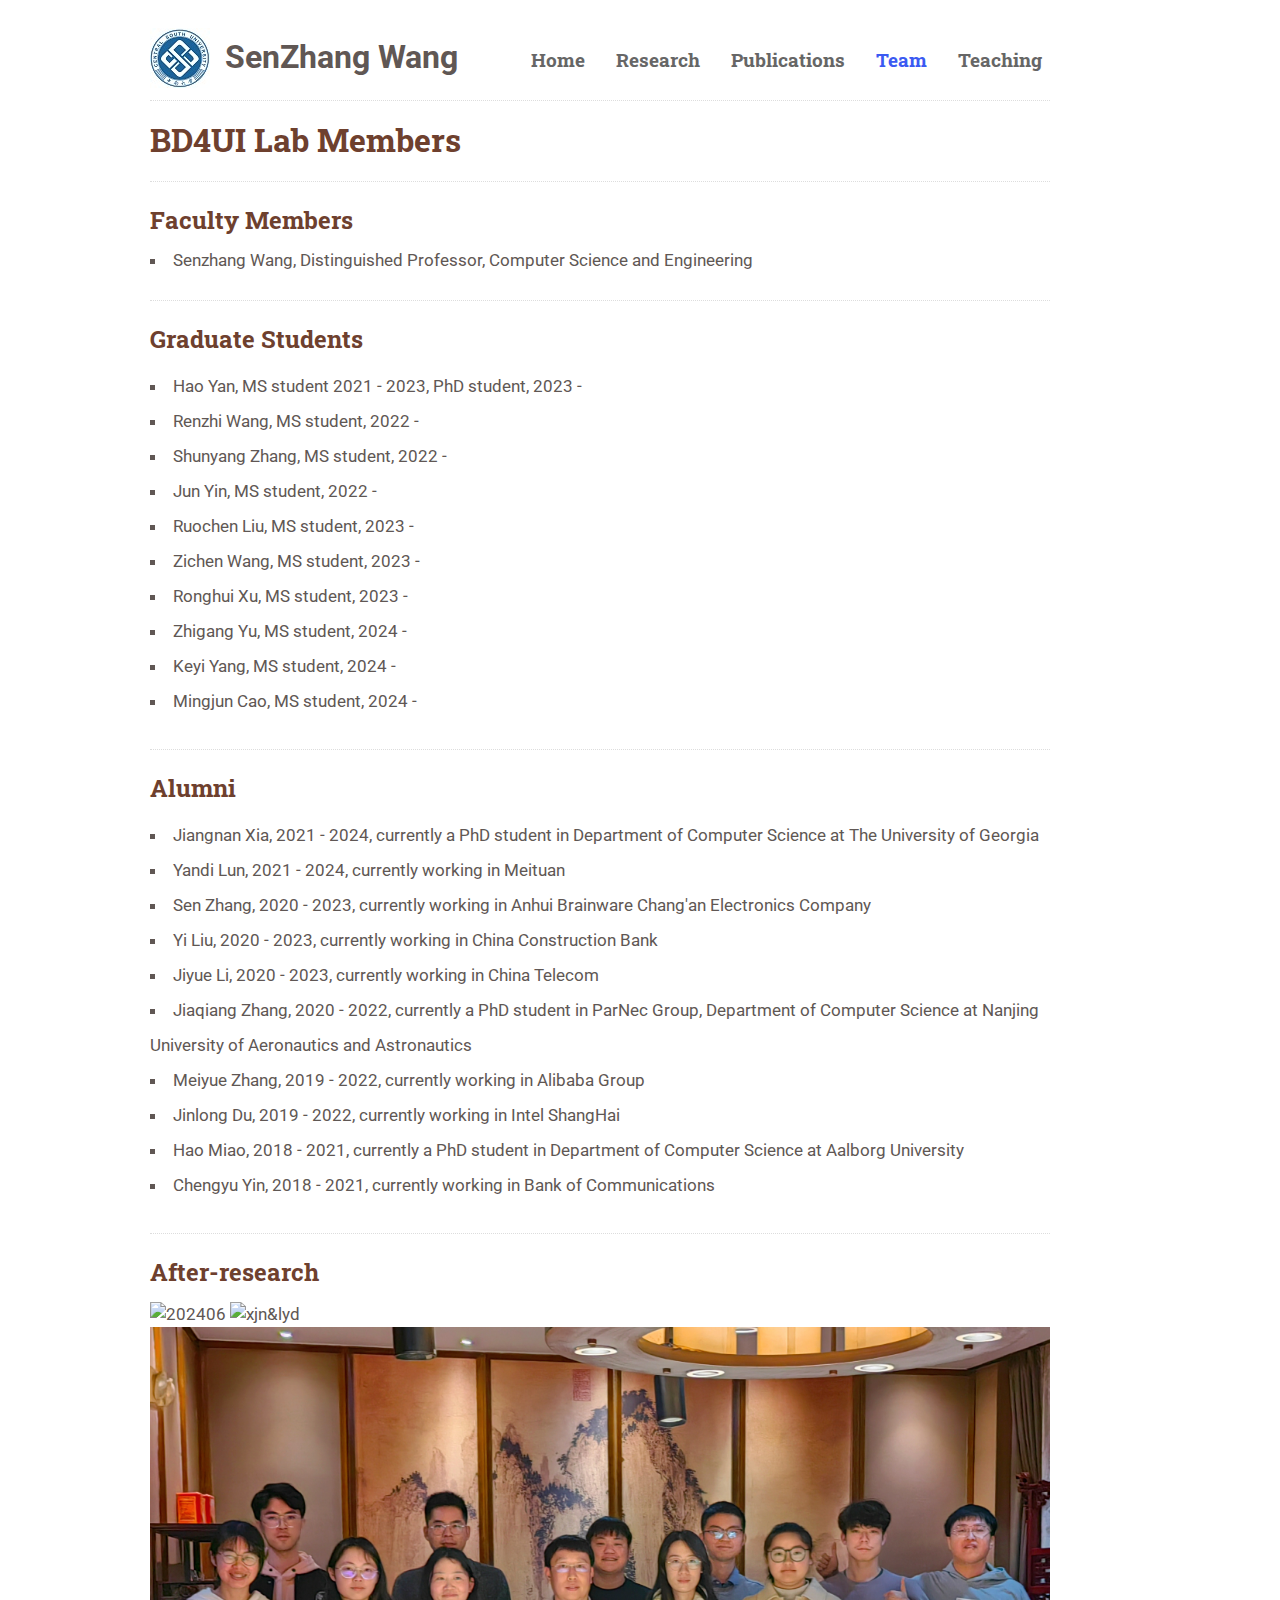
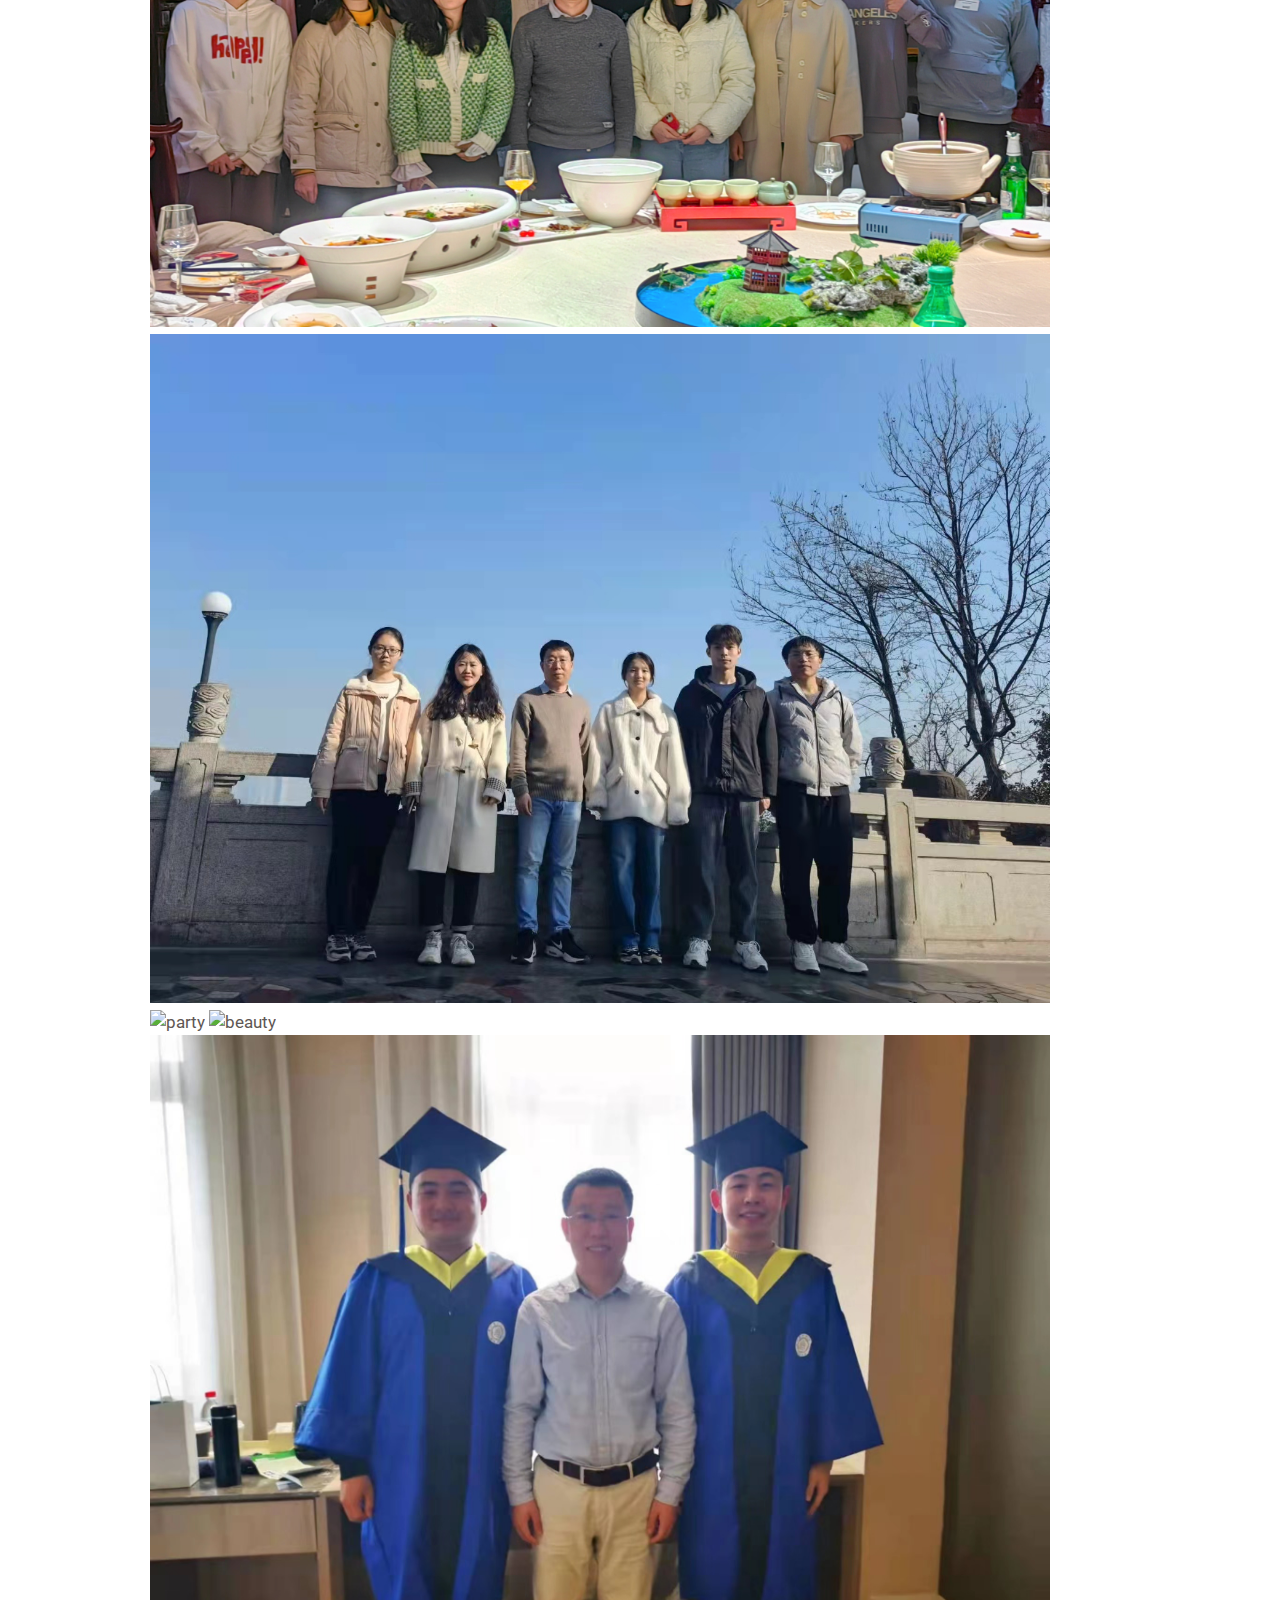
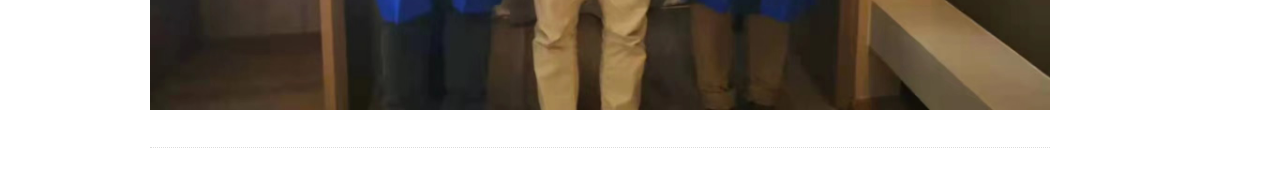
==== commit 19299c7d: "Update people.html" ====
--- a/people.html
+++ b/people.html
@@ -70,9 +70,6 @@
 					<li style="line-height: 35px"> Hao Yan, MS student 2021 - 2023, PhD student, 2023 -   </li>
                         <!-- <img src="images/yh.jpg" alt="yh" width="350"  /> -->
                         <!-- <img src="images/yh2.jpg" alt="yh2" width="350"  /> -->
-					<li style="line-height: 35px"> Jiangnan Xia, MS student, 2021 -   </li>
-                        <!-- <img src="images/xjn.jpg" alt="xjn" width="350"  /> -->
-					<li style="line-height: 35px"> Yandi Lun, MS student, 2021 -   </li>
 					<li style="line-height: 35px"> Renzhi Wang, MS student, 2022 -   </li>
                         <!-- <img src="images/wrz.jpg" alt="wrz" width="350"  /> -->
 					<li style="line-height: 35px"> Shunyang Zhang, MS student, 2022 -   </li>
@@ -81,12 +78,17 @@
 					<li style="line-height: 35px"> Ruochen Liu, MS student, 2023 -   </li>
 					<li style="line-height: 35px"> Zichen Wang, MS student, 2023 -   </li>
 					<li style="line-height: 35px"> Ronghui Xu, MS student, 2023 -   </li>
+					<li style="line-height: 35px"> Zhigang Yu, MS student, 2024 -   </li>
+					<li style="line-height: 35px"> Keyi Yang, MS student, 2024 -   </li>
+					<li style="line-height: 35px"> Mingjun Cao, MS student, 2024 -   </li>
                 </ul>
 
                 <div class="divider line"></div>
 				
                 <h3><font size="5"><font color="#6E402E"><b>Alumni</b></font></font></h3>
                 <ul class="list square">
+			<li style="line-height: 35px"> Jiangnan Xia, 2021 - 2024, currently a PhD student in Department of Computer Science at The University of Georgia</li>
+			<li style="line-height: 35px"> Yandi Lun, 2021 - 2024, currently working in Meituan</li>
 			<li style="line-height: 35px"> Sen Zhang, 2020 - 2023, currently working in Anhui Brainware Chang'an Electronics Company</li>
 			<li style="line-height: 35px"> Yi Liu, 2020 - 2023, currently working in China Construction Bank</li>
 			<li style="line-height: 35px"> Jiyue Li, 2020 - 2023, currently working in China Telecom</li>
@@ -102,7 +104,7 @@
 
                 <h3><font size="5"><font color="#6E402E"><b>After-research</b></font></font></h3>
                 <ul class="list square">
-		    <img src="images/all.jpg" alt="202406" width="900"  />
+		    <img src="images/all_v2.jpg" alt="202406" width="900"  />
 		    <img src="images/21.jpg" alt="xjn&lyd" width="900"  />
 		    <img src="images/20230324.jpg" alt="0324" width="900"  />
                     <img src="images/climbing.jpg" alt="climb" width="900"  />
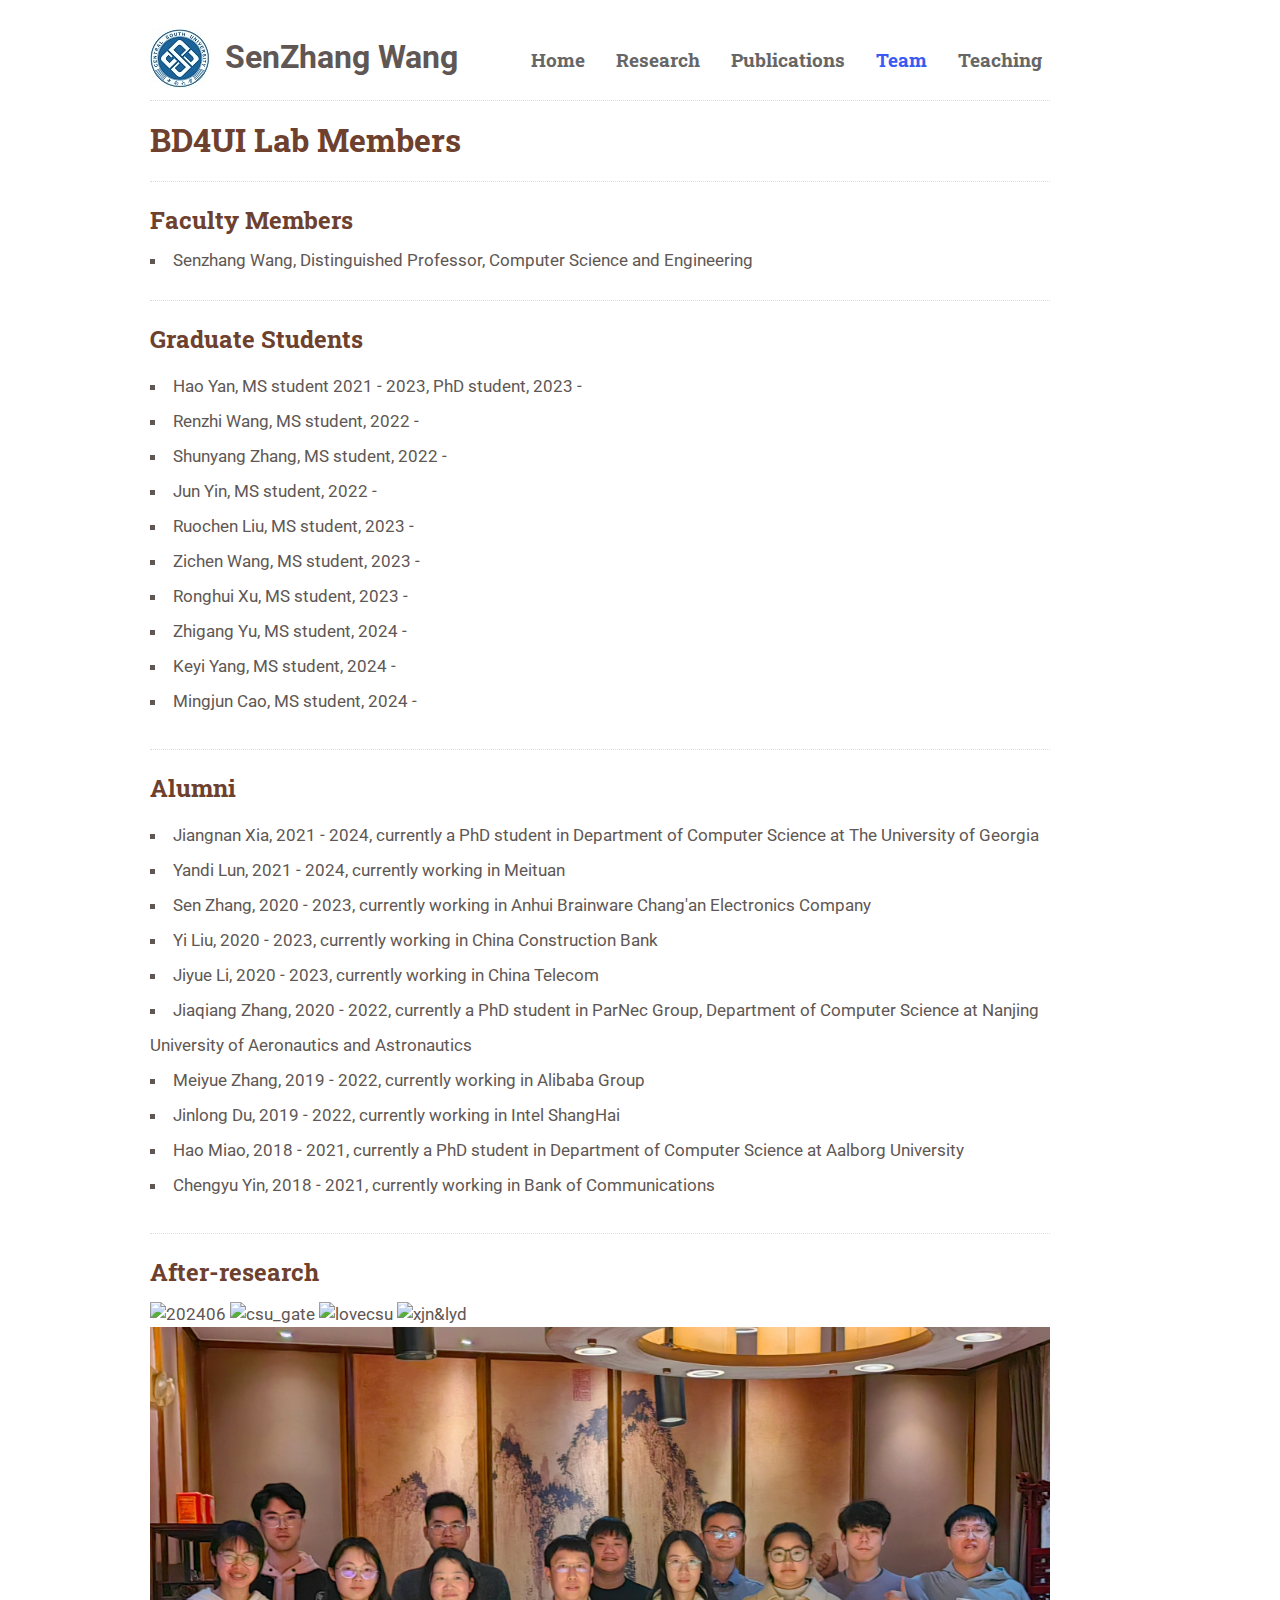
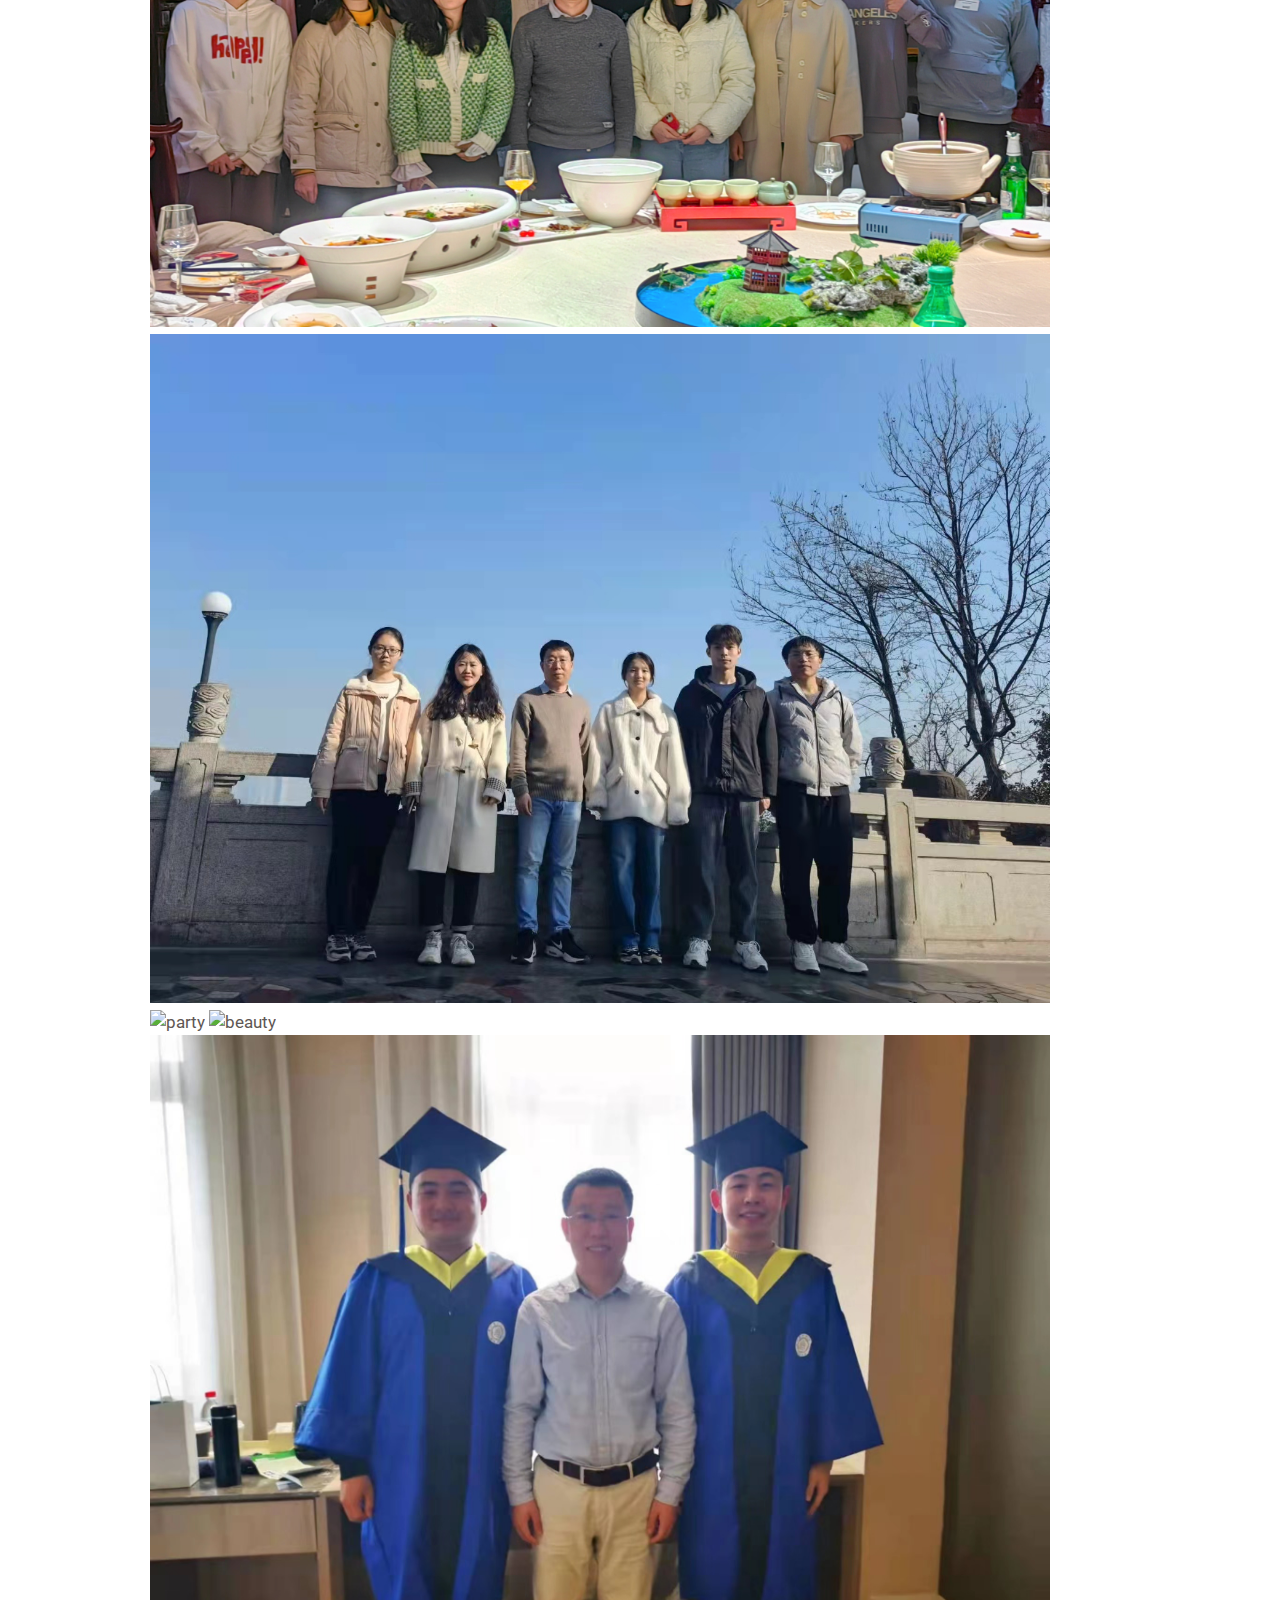
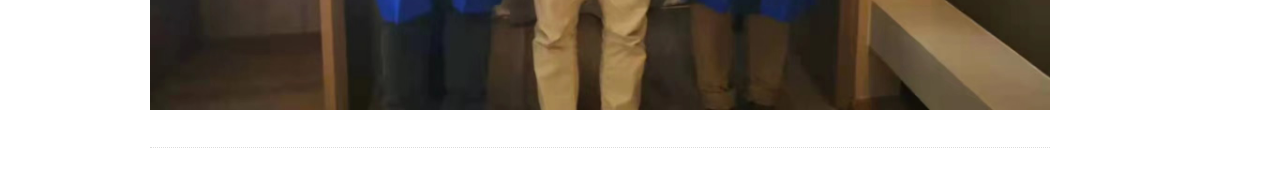
==== commit 581be6da: "Update people.html" ====
--- a/people.html
+++ b/people.html
@@ -105,6 +105,8 @@
                 <h3><font size="5"><font color="#6E402E"><b>After-research</b></font></font></h3>
                 <ul class="list square">
 		    <img src="images/all_v2.jpg" alt="202406" width="900"  />
+			<img src="images/csu_gate.png" alt="csu_gate" width="900"  />
+			<img src="images/lovecsu.png" alt="lovecsu" width="900"  />
 		    <img src="images/21.jpg" alt="xjn&lyd" width="900"  />
 		    <img src="images/20230324.jpg" alt="0324" width="900"  />
                     <img src="images/climbing.jpg" alt="climb" width="900"  />
